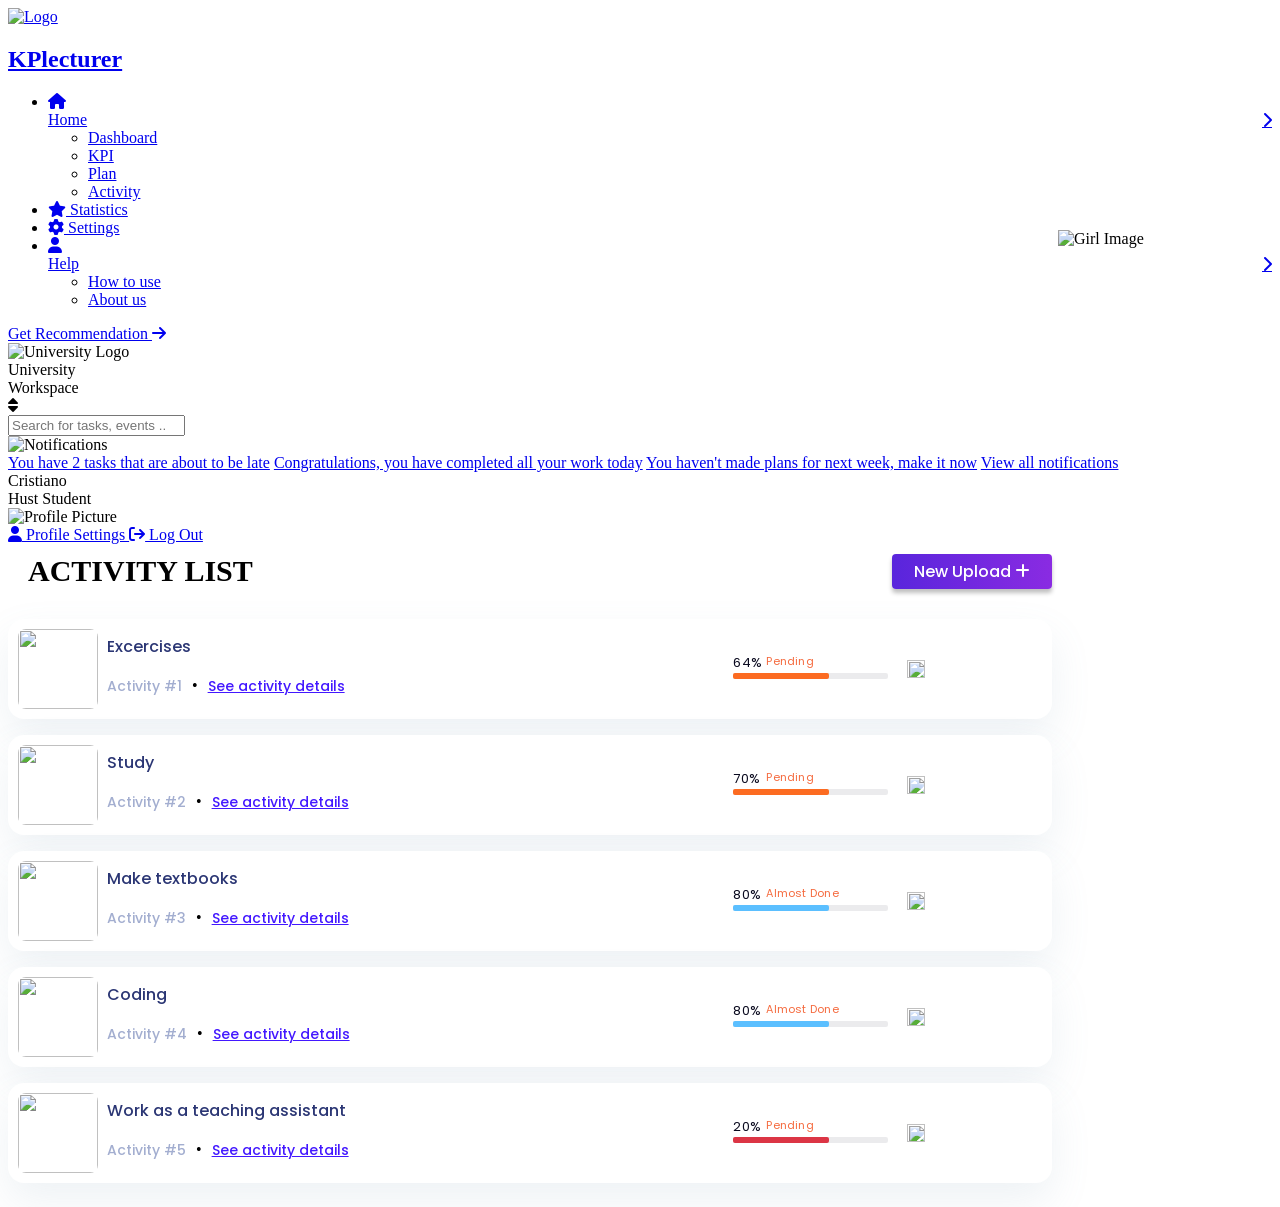
==== activitylist.html @ a0ab9231 "Merge branch 'master' of https://github.com/gnud0505/uiux" ====
<!DOCTYPE html>
<html lang="en">

<head>
    <meta charset="UTF-8">
    <meta name="viewport" content="width=device-width, initial-scale=1.0">
    <title>KPlecturer</title>
    <link rel="stylesheet" href="main.css">
    <link rel="stylesheet" href="header.css">
    <link rel="stylesheet" href="sidebar.css">
    <link rel="stylesheet" href="activitylist.css">
    <link rel="stylesheet" href="https://fonts.googleapis.com/css?family=Poppins">
    <link rel="stylesheet" href="https://cdnjs.cloudflare.com/ajax/libs/font-awesome/6.0.0-beta3/css/all.min.css">
    <link rel="stylesheet" href="https://cdn.jsdelivr.net/npm/flatpickr/dist/flatpickr.min.css">
</head>

<body>
    <div class="container">
        <div id="sidebar-container">
            <div id="sidebar">
                <a class="sidebar-header" href="/index.html">
                    <img src="image/logo.png" alt="Logo" class="logo">
                    <h2>KPlecturer</h2>
                </a>
                <ul class="sidebar-menu">
                    <li>
                        <a href="#">
                            <i class="fas fa-home"></i>
                            <div style="display: flex; width: 100%; justify-content:space-between; align-items:center;">
                                Home
                                <i class="fas fa-chevron-right chevron-icon"></i>
                            </div>
                        </a>
                        <ul class="submenu">
                            <li><a href="index.html">Dashboard</a></li>
                            <li><a href="kpilist.html">KPI</a></li>
                            <li><a href="plan.html">Plan</a></li>
                            <li><a href="activitylist.html" class="menu-active">Activity</a></li>
                        </ul>
                    </li>
                    <li>
                        <a href="statistics.html">
                            <i class="fas fa-star"></i>
                            Statistics
                        </a>
                    </li>
                    <li>
                        <a href="setting.html">
                            <i class="fas fa-cog"></i>
                            Settings
                        </a>
                    </li>
                    <li>
                        <a href="#">
                            <i class="fas fa-user"></i>
                            <div style="width:100%; display:flex; justify-content:space-between; align-items:center;">
                                Help
                                <i class="fas fa-chevron-right chevron-icon"></i>
                            </div>
                        </a>
                        <ul class="submenu">
                            <li><a href="howtouse.html">How to use</a></li>
                            <li><a href="aboutus.html">About us</a></li>
                        </ul>
                    </li>
                </ul>
                <div class="sidebar-footer">
                    <a href="#" class="btn-recommendation">Get Recommendation <i class="fas fa-arrow-right"></i></a>
                </div>
            </div>
        </div>
        <div class="dashboard">
            <div id="header-container">
                <div class="header">
                    <div class="sidebar-toggle">
                        <i class="fa-solid fa-bars menu-icon" onclick="toggleSidebar()"></i>
                    </div>
                    <div class="search-bar">
                        <div class="logo-section">
                            <img src="image/Logo_Đại_học_Bách_Khoa_Hà_Nội.svg" alt="University Logo" class="logo">
                            <div style="display:flex; flex-direction: column; margin-right:16px;">
                                <span class="workspace">University</span>
                                <span class="separator">Workspace</span>
                            </div>
                            <i class="fa-solid fa-sort sort-icon"></i>
                        </div>
                        <div class="search-section">
                            <input type="text" class="search-input" placeholder="Search for tasks, events ..">
                        </div>
                        <div class="notification-section noti-dropdown">
                            <img src="image/notification-badge.svg" alt="Notifications"
                                class="notification-icon noti-dropdown-btn">
                            <div class="noti-dropdown-content">
                                <a href="#">You have 2 tasks that are about to be late</a>
                                <a href="#">Congratulations, you have completed all your work today</a>
                                <a href="#">You haven't made plans for next week, make it now</a>
                                <a href="#" style="text-align:center">View all notifications</a>
                            </div>
                        </div>
                    </div>
                    <div class="account-section">
                        <div style="display:flex; flex-direction: column;">
                            <span class="account-name">Cristiano</span>
                            <span class="account-settings">Hust Student</span>
                        </div>
                        <div class="user-dropdown">
                            <img src="image/user-logo.jpg" alt="Profile Picture" class="profile-picture user-dropbtn">
                            <div class="user-dropdown-content">
                                <a href="#">
                                    <i class="fa-solid fa-user"></i>
                                    Profile Settings
                                </a>
                                <a href="#">
                                    <i class="fa-solid fa-arrow-right-from-bracket"></i> Log Out
                                </a>
                            </div>
                        </div>
                    </div>
                </div>
            </div>
            <div class="add-activity">
                <div class="activity-list">ACTIVITY LIST</div>
                <div id="activityPopup" class="upload-box">
                    <div class="upload-content">
                        <div class="upload-text"><span>New Upload</span> <i class="fa-solid fa-plus"></i> </div>
                    </div>
                </div>
            </div>
            <div class="activity-container">
                <div class="content">
                    <div class="card" id="card-1">
                        <div class="activity-image">
                            <img class="image-src" src="image\act1.jpg" />
                        </div>
                        <div class="activity-details">
                            <div class="activity-title">Excercises</div>
                            <div class="activity-des">
                                <div class="activity-number">Activity #1</div>
                                <div class="activity-separator">•</div>
                                <div class="detail-link">See activity details</div>
                            </div>
                        </div>
                        <div class="activity-progress-bar">
                            <div style="display:flex;">
                                <div class="percentage percentage-1" id="percentage-1">64%</div>
                                <div class="status">Pending</div>
                            </div>
                            <div class="bar-bg"></div>
                            <div class="bar-fill-2" id="bar-fill-2-card-1"></div>
                        </div>
                        <div class="progress-icon">
                            <img class="icon-src" src="image/edit.png" />
                        </div>
                    </div>
                    <div class="card">
                        <div class="activity-image">
                            <img class="image-src" src="image/act2.jpg" />
                        </div>
                        <div class="activity-details">
                            <div class="activity-title">Study</div>
                            <div class="activity-des">
                                <div class="activity-number">Activity #2</div>
                                <div class="activity-separator">•</div>
                                <div class="detail-link">See activity details</div>
                            </div>
                        </div>
                        <div class="activity-progress-bar">
                            <div style="display:flex;">
                                <div class="percentage">70%</div>
                                <div class="status">Pending</div>
                            </div>
                            <div class="bar-bg"></div>
                            <div class="bar-fill-2"></div>
                        </div>
                        <div class="progress-icon">
                            <img class="icon-src" src="image/edit.png" />
                        </div>
                    </div>
                    <div class="card">
                        <div class="activity-image">
                            <img class="image-src" src="image/ac1.png" />
                        </div>
                        <div class="activity-details">
                            <div class="activity-title">Make textbooks</div>
                            <div class="activity-des">
                                <div class="activity-number">Activity #3</div>
                                <div class="activity-separator">•</div>
                                <div class="detail-link">See activity details</div>
                            </div>
                        </div>
                        <div class="activity-progress-bar">
                            <div style="display:flex;">
                                <div class="percentage">80%</div>
                                <div class="status">Almost Done</div>
                            </div>
                            <div class="bar-bg"></div>
                            <div class="bar-fill-1"></div>
                        </div>
                        <div class="progress-icon">
                            <img class="icon-src" src="image/edit.png" />
                        </div>
                    </div>
                    <div class="card">
                        <div class="activity-image">
                            <img class="image-src" src="image/ac5.png" />
                        </div>
                        <div class="activity-details">
                            <div class="activity-title">Coding</div>
                            <div class="activity-des">
                                <div class="activity-number">Activity #4</div>
                                <div class="activity-separator">•</div>
                                <div class="detail-link">See activity details</div>
                            </div>
                        </div>
                        <div class="activity-progress-bar">
                            <div style="display:flex;">
                                <div class="percentage">80%</div>
                                <div class="status">Almost Done</div>
                            </div>
                            <div class="bar-bg"></div>
                            <div class="bar-fill-1"></div>
                        </div>
                        <div class="progress-icon">
                            <img class="icon-src" src="image/edit.png" />
                        </div>
                    </div>
                    <div class="card">
                        <div class="activity-image">
                            <img class="image-src" src="image\act5.jpg" />
                        </div>
                        <div class="activity-details">
                            <div class="activity-title">Work as a teaching assistant</div>
                            <div class="activity-des">
                                <div class="activity-number">Activity #5</div>
                                <div class="activity-separator">•</div>
                                <div class="detail-link">See activity details</div>
                            </div>
                        </div>
                        <div class="activity-progress-bar">
                            <div style="display:flex;">
                                <div class="percentage">20%</div>
                                <div class="status">Pending</div>
                            </div>
                            <div class="bar-bg"></div>
                            <div class="bar-fill"></div>
                        </div>
                        <div class="progress-icon">
                            <img class="icon-src" src="image/edit.png" />
                        </div>
                    </div>
                    <div id="activityModalUpdate" class="modal">
                        <div class="update-popup-content">
                            <div class="activity-content">
                                <div class="modal-header1">
                                    <h3 style="width:100%; text-align:center; margin-top:20px" id="modal-title-activity"
                                        class="card-title">Technology behind the Blockchain</h3>
                                    <button class="close" id="close-btn1">&times;</button>
                                </div class="body-container">
                                <div style="display:flex; width:100%; justify-content:space-around">
                                    <div style="width:60%;">
                                        <div class="input-group">
                                            <div class="label">Time</div>
                                            <div class="time-inputs">
                                                <div class="time-box">
                                                    <div class="time-content" id="beginDate1">
                                                        Begin: Click here to choose
                                                    </div>
                                                </div>
                                                <div class="time-box">
                                                    <div class="time-content" id="endDate1">
                                                        End: Click here to choose
                                                    </div>
                                                </div>
                                            </div>
                                        </div>
                                        <div class="input-group">
                                            <div class="label">Description</div>
                                            <div class="input-box">
                                                <textarea class="input-field"
                                                    placeholder="Enter your description about this activity"></textarea>
                                            </div>
                                        </div>

                                        <div class="input-group" style="margin-top:10px;">
                                            <div class="label">Percentage</div>
                                            <div class="input-box">
                                                <textarea class="input-field" id="input-percentage-data"
                                                    placeholder="Change the percentage to manage this plan"></textarea>
                                            </div>
                                        </div>

                                        <div class="input-group skills-section">
                                            <div class="label">Select the Skills</div>
                                            <div class="dropdown-modal">
                                                <div class="dropdown" onclick="toggleDropdown()">
                                                    <span>Select your plan</span>
                                                    <span class="arrow">&#9662;</span>
                                                </div>
                                                <div class="dropdown-menu">
                                                    <div class="dropdown-item" onclick="selectPlan('Web design')">Web
                                                        design</div>
                                                    <div class="dropdown-item" onclick="selectPlan('Graphic design')">
                                                        Graphic design</div>
                                                    <div class="dropdown-item" onclick="selectPlan('SEO')">SEO</div>
                                                </div>
                                            </div>
                                            <div class="selected-plans" id="selected-skill">
                                                <!-- Selected plans will appear here -->
                                            </div>
                                        </div>
                                        <div style="display: flex;">
                                            <button id="save-btn1" class="save-button">Save</button>
                                            <button id="delete-btn1" class="delete-button">Delete</button>
                                        </div>

                                    </div>
                                    <div style="width:34%;">
                                        <div class="progress-bar">
                                            <div style="display:flex;">
                                                <div class="percentage" id="percentage-modal">
                                                </div>
                                                <div class="status">Pending</div>
                                            </div>
                                            <div class="bar-bg1"></div>
                                            <div class="bar-fill3"></div>
                                        </div>
                                        <section class="daily-contribution-section">
                                            <div class="contribution-info">
                                                <span style="font-size:18px;">Daily Contribution</span>
                                                <span class="hours">45 Hour</span>
                                            </div>
                                            <span class="percentage">+2.45%</span>
                                        </section>
                                        <canvas id="dailyContributionChart"></canvas>
                                    </div>
                                </div>
                            </div>
                        </div>
                    </div>


                    <div id="deleteModal" class="modal">
                        <div class="update-popup-content" style="margin-top: 200px;">
                            <div class="activity-content">
                                <div class="modal-header1">
                                    <h3 style="width:100%; text-align:center; margin-top:20px" id="modal-title-activity"
                                        class="card-title">Are you sure want to delete this?</h3>
                                    <button class="close" id="close-btn1">&times;</button>
                                </div class="body-container">
                            </div>

                            <div class="activity-content">
                                <div class="modal-header1">
                                    <button id="yes-btn1" class="save-button">Yes</button>
                                    <button id="no-btn1" class="delete-button">No</button>
                                </div>
                            </div>
                            <div style="display: flex;">

                            </div>


                        </div>



                        <!-- Two button yes or no with color like save/delete -->

                    </div>
                    <!-- Modal to confirm delete -->




                </div>

                <!-- Thêm liên kết đến thư viện Flatpickr và jQuery (nếu cần) -->
                <script src="https://cdn.jsdelivr.net/npm/flatpickr"></script>
                <script src="https://code.jquery.com/jquery-3.6.0.min.js"></script>

                <!-- Đoạn mã JavaScript để kích hoạt DatePicker -->
                <script src="script.js"></script>

                <script>
                    document.addEventListener('DOMContentLoaded', function () {
                        const createActivityBtn = document.getElementById('save-btn');

                        createActivityBtn.addEventListener('click', function () {
                            alert("successful! You've created an activity");
                            setTimeout(function () {
                                window.location.href = 'activitylist.html';
                            }, 3); // 5 seconds
                        });
                    });
                    // Khi tài liệu đã tải hoàn thành
                    $(document).ready(function () {
                        // Kích hoạt DatePicker cho phần thời gian "Begin"
                        flatpickr("#beginDate", {
                            enableTime: false,
                            dateFormat: "d/m/Y",
                            onClose: function (selectedDates, dateStr, instance) {
                                document.getElementById("beginDate").innerText = "Begin: " + dateStr;
                            }
                        });

                        // Kích hoạt DatePicker cho phần thời gian "End"
                        flatpickr("#endDate", {
                            enableTime: false,
                            dateFormat: "d/m/Y",
                            onClose: function (selectedDates, dateStr, instance) {
                                document.getElementById("endDate").innerText = "End: " + dateStr;
                            }
                        });
                    });
                </script>
            </div>


            <div class="image-container">
                <img src="image/girl.png" alt="Girl Image" class="display-image">
            </div>

            <div id="successPopup" class="popup-successful">
                <div class="popup-successful-content">
                    <img src="image/acsucess.png" alt="Success Icon" class="popup-successful-image">
                    <div class="popup-successful-text">
                        <h2 class="popup-successful-title">Successful!</h2>
                        <p class="popup-successful-description">Congratulations! Your activity has been created.</p>
                    </div>
                    <div class="popup-successful-buttons">
                        <button id="backToActivity" class="popup-successful-button">BACK TO ACTIVITY</button>
                        <button id="continueWithPlan" class="popup-successful-button">CONTINUE WITH PLAN</button>
                    </div>
                </div>
            </div>

            <div id="activityModal" class="modal">
                <div class="popup-content">
                    <img class="side-image" src="image/ac.png" />
                    <div class="main-content">
                        <div class="modal-header">
                            <h3>Create your new activity</h3>
                            <button class="close" id="close-btn">&times;</button>
                        </div class="body-container">
                        <div class="input-section">
                            <div class="input-group">
                                <div class="label">Activity’s name</div>
                                <div class="input-box">
                                    <textarea class="input-field" placeholder="Enter your Activity’s name"></textarea>
                                </div>
                            </div>
                            <div class="input-group">
                                <div class="label">Time</div>
                                <div class="time-inputs">
                                    <div class="time-box">
                                        <div class="time-content" id="beginDate">
                                            Begin: Click here to choose
                                        </div>
                                    </div>
                                    <div class="time-box">
                                        <div class="time-content" id="endDate">
                                            End: Click here to choose
                                        </div>
                                    </div>
                                </div>
                            </div>
                            <div class="input-group">
                                <div class="label">Description</div>
                                <div class="input-box">
                                    <textarea class="input-field"
                                        placeholder="Enter your description about this activity"></textarea>
                                </div>
                            </div>
                            <div class="input-group skills-section">
                                <div class="label">Select the Skills</div>
                                <div class="select-box">
                                    <select id="skillsSelect">
                                        <option value="" disabled selected>Click here to select your skills</option>
                                        <option value="Wireframe">Wireframe</option>
                                        <option value="Prototyping">Prototyping</option>
                                        <option value="UI/UX">UI/UX</option>
                                        <option value="Research">Research</option>
                                    </select>
                                </div>
                            </div>
                            <div style="display: flex; justify-content:end;">
                                <button class="create-activity-button" id="create-activity-btn">
                                    <div class="create-button-content">
                                        Create Activity
                                    </div>
                                </button>
                            </div>
                        </div>
                    </div>
                </div>
            </div>
        </div>
        <div id="toast">
        </div>
    </div>
    </div>
    </div>

    <script src="sidebar.js"></script>
    <script src="activitylist.js"></script>
    <script src="https://cdn.jsdelivr.net/npm/flatpickr"></script>
    <script src="https://code.jquery.com/jquery-3.6.0.min.js"></script>
    <script src="https://cdn.jsdelivr.net/npm/chart.js"></script>
    <script>
        $(document).ready(function () {
            flatpickr("#beginDate", {
                enableTime: false,
                dateFormat: "d/m/Y",
                onClose: function (selectedDates, dateStr, instance) {
                    document.getElementById("beginDate").innerText = "Begin: " + dateStr;
                }
            });

            flatpickr("#endDate", {
                enableTime: false,
                dateFormat: "d/m/Y",
                onClose: function (selectedDates, dateStr, instance) {
                    document.getElementById("endDate").innerText = "End: " + dateStr;
                }
            });
        });
    </script>
    <script>
        $(document).ready(function () {
            flatpickr("#beginDate1", {
                enableTime: false,
                dateFormat: "d/m/Y",
                onClose: function (selectedDates, dateStr, instance) {
                    document.getElementById("beginDate1").innerText = "Begin: " + dateStr;
                }
            });

            flatpickr("#endDate1", {
                enableTime: false,
                dateFormat: "d/m/Y",
                onClose: function (selectedDates, dateStr, instance) {
                    document.getElementById("endDate1").innerText = "End: " + dateStr;
                }
            });
        });
    </script>
    <script>
        const ctx = document.getElementById('dailyContributionChart').getContext('2d');
        const dailyContributionChart = new Chart(ctx, {
            type: 'bar',
            data: {
                labels: ['00', '04', '08', '12', '14', '16', '18'],
                datasets: [{
                    label: 'Hours',
                    data: [3, 4, 2, 6, 5, 7, 1],
                    backgroundColor: 'rgba(98, 0, 234, 0.5)',
                    borderColor: 'rgba(98, 0, 234, 1)',
                    borderWidth: 1
                }]
            },
            options: {
                scales: {
                    y: {
                        beginAtZero: true
                    }
                },
                plugins: {
                    legend: {
                        display: false
                    }
                }
            }
        });

    </script>
</body>

</html>
---- activitylist.css ----
.activity-container {
    display: flex;
    justify-content: space-around;
    position: relative;
    background: white;
}

.activity-content {
    width: 100%;
}

.activity-des {
    display: flex;
    justify-content: start;
    align-items: center;
}

.content {
    margin-top: 20px;
    display: flex;
    flex-direction: column;
    width: 100%;
    height: 100%;
}

.card {
    width: calc(100% - 220px);
    height: 100px;
    background: white;
    box-shadow: 0px 18px 40px rgba(112, 144, 176, 0.12);
    border-radius: 16px;
    overflow: hidden;
    display: flex;
    align-items: center;
    justify-content: start;
    margin-bottom: 16px;
    transition: transform 0.3s ease, box-shadow 0.3s ease;
    cursor: pointer;
}

.card:hover {
    transform: translateY(-5px);
    box-shadow: 0px 18px 40px rgba(112, 144, 176, 0.2);
}

.activity-details {
    margin-left: 20px;
    display: flex;
    flex-direction: column;
    justify-content: space-between;
    align-items: start;
    height: 60%;
    width: 60%;
}

.detail-link {

    color: #4318FF;
    font-size: 14px;
    font-family: Poppins;
    font-weight: 500;
    text-decoration: underline;
    line-height: 20px;
    word-wrap: break-word;
}

.activity-number {
    color: #A3AED0;
    font-size: 14px;
    font-family: Poppins;
    font-weight: 500;
    line-height: 20px;
    word-wrap: break-word;
}

.activity-separator {
    margin: 4px 10px;
}

.activity-title {

    color: #2B3674;
    font-size: 16px;
    font-family: Poppins;
    font-weight: 500;
    line-height: 16px;
    word-wrap: break-word;
    white-space: nowrap;
}

.activity-image {
    width: 79px;
    height: 80px;
}


.image-src {
    width: 80px;
    height: 80px;
    border-radius: 8px;
    margin-left: 10px;
}

.progress-icon {
    margin-left: 20px;
    width: 18px;
    height: 18px;
}

.icon-placeholder {
    width: 18px;
    height: 18px;
}

.icon-src {
    width: 18px;
    height: 18px;

}

.activity-progress-bar {
    width: 154px;
    height: 32px;
}

.percentage {
    width: 33px;
    color: #0A0A1F;
    font-size: 13px;
    font-family: Poppins;
    font-weight: 400;
    letter-spacing: 0.26px;
}

.status {
    width: 62px;
    color: #F56B3F;
    font-size: 11px;
    font-family: Poppins;
    font-weight: 400;
    letter-spacing: 0.22px;
    word-wrap: break-word;
    white-space: nowrap;
}

.bar-bg {
    width: 154.63px;
    height: 6px;
    position: absolute;
    opacity: 0.08;
    background: #0A0A1F;
    border-radius: 2px;
}

.bar-fill {
    width: 95.45px;
    height: 6px;
    position: absolute;
    background: #DC3545;
    border-radius: 2px;
}

.bar-fill-1 {
    width: 95.45px;
    height: 6px;
    position: absolute;
    background: #5BBFFF;
    border-radius: 2px;
}

.bar-fill-2 {
    width: 95.45px;
    height: 6px;
    position: absolute;
    background: #FC6B21;
    border-radius: 2px;
}

.image-container {
    width: 212px;
    height: 208px;
    position: absolute;
    right: 10px;
    top: 80px;
    display: flex;
    justify-content: center;
    align-items: center;
    transform-origin: 0 0;
    margin-top: 150px;
}

.display-image {
    width: 100%;
    height: 100%;
    object-fit: cover;
}

.upload-box {
    right: 40px;
    width: 160px;
    height: 35px;
    display: flex;
    justify-content: center;
    align-items: center;
    border-radius: 4px;
    background: linear-gradient(90deg, #5925DC, #8A2BE2);
    box-shadow: 0px 4px 4px rgba(0, 0, 0, 0.25);
    transition: box-shadow 0.3s ease;
    margin-top: 10px;
    margin-right:0px;
    margin-bottom: 10px;

}

.upload-box:hover {
    background-color: #4318FF;
    box-shadow: 0px 8px 8px rgba(0, 0, 0, 0.35);
    cursor: pointer;
}

.upload-content {
    display: flex;
    flex-direction: column;
    justify-content: center;
    align-items: center;
    text-align: center;
}

.upload-text {
    color: white;
    font-size: 16px;
    font-family: Poppins, sans-serif;
    margin: 10px 10px; /* Khoáº£ng cĂ¡ch giá»¯a chá»¯ vĂ  biá»ƒu tÆ°á»£ng */
    font-weight: 500;
}

.upload-icon {
    width: 20px;
    height: 20px;
    background: white;
    border-radius: 50%; /* HĂ¬nh trĂ²n hoĂ n háº£o */
    display: flex;
    justify-content: center;
    align-items: center;
    box-shadow: 0px 2px 4px rgba(0, 0, 0, 0.15);
    font-size: 16px;
    font-weight: 500;
}

.add-activity{
    display: flex;
    justify-content: space-between;
    width: calc(100% - 220px);


}
.activity-list{
    font-size: 30px;
    font-weight: 600;
    margin-left:20px;
    margin-top:10px;

}

.icon-structure {
    width: 8px;
    height: 8px;
    position: relative;
}

.icon-structure::before,
.icon-structure::after {
    content: "";
    position: absolute;
    background: #623CE7;
}

.icon-structure::before {
    width: 2px;
    height: 20px;
    left: 9px;
    top: 0;
}

.icon-structure::after {
    width: 8px;
    height: 8px;
    top: 9px;
    left: 0;
}

.modal {
    display: none;
    position: fixed;
    z-index: 100;
    left: 0;
    top: 0;
    width: 100%;
    height: 100%;
    overflow: auto;
    background-color: rgb(0, 0, 0);
    background-color: rgba(0, 0, 0, 0.4);
}

.modal-header {
    margin-top: 10px;
    margin-left: 5%;
    margin-bottom: 8px;
    display: flex;
    justify-content: space-between;
    align-items: center;
}

.modal-header1 {
    margin: 10px 5%;
    display: flex;
    justify-content: space-between;
    align-items: center;
}

.modal-header h3 {
    margin: 0;
    font-size: 24px;
}


.close {
    background: none;
    border: none;
    font-size: 24px;
    cursor: pointer;
    color: #aaa;
    float: left;
    font-size: 28px;
    font-weight: bold;

}

.close:hover,
.close:focus {
    color: black;
    text-decoration: none;
    cursor: pointer;
}


.popup-content {
    display: flex;
    background-color: white;
    border-radius: 10px;
    box-shadow: 0 0 20px rgba(0, 0, 0, 0.1);
    overflow: hidden;
    margin: 40px auto;
    width: 85%;
    height: 85%;
    max-width: 1200px;
}

.delete-popup-content {
    display: flex;
    background-color: white;
    border-radius: 10px;
    box-shadow: 0 0 20px rgba(0, 0, 0, 0.1);
    overflow: hidden;
    margin: 40px auto;
    width: 50%;
    height: 50%;
    max-width: 1200px;
}


.input-section {
    margin: 0 5%;
    width: 90%;
    display: flex;
    flex-direction: column;
    gap: 5px;
    font-family: 'Poppins'
}

.input-group {
    width: 100%;
    display: flex;
    flex-direction: column;
    gap: 8px;
    font-family: 'Poppins'
}

.label {
    color: #9794AA;
    font-size: 16px;
    font-weight: 500;
    font-family: 'Poppins'
}

.input-box {
    padding: 8px 0px;
    box-shadow: 0 2px 2px rgba(0, 0, 0, 0.1);
    border-radius: 6px;
    border: 2px solid #5925DC;
    display: flex;
    align-items: center;
    font-family: 'Poppins'
}


.input-box textarea {
    width: 100%;
    height: 24px;
    border: none;
    outline: none;
    resize: none;
    font-size: 16px;
    font-weight: 500;
    color: #686677;
    font-family: 'Poppins';
    padding: 0px 12px;
    /* Thêm padding để tạo khoảng cách giữa nội dung và border */
}


.time-inputs {
    height: 54px;
    display: flex;
    gap: 20px;
    /* Adjust gap to balance the width */
    width: 100%;
    /* Ensure it takes full width of container */
    font-family: 'Poppins'
}

.time-box {
    width: 50%;
    /* Each time-box will take up half of the time-inputs container */
    height: 42px;
    position: relative;
    font-family: 'Poppins'
}

.time-content {
    height: 100%;
    padding: 0px 15px;
    background: rgba(243, 243, 255, 0.9);
    border-radius: 8px;
    border: 1px solid #5925DC;
    display: flex;
    align-items: center;
    color: #5925DC;
    font-weight: 500;
    font-family: 'Poppins'
}

.skills-section {
    margin-top: 12px;
    gap: 8px;
    margin-bottom: 20px;
}

.select-box {
    position: relative;
    height: 50px;
    font-family: 'Poppins'
}

.select-box select {
    width: 100%;
    height: 100%;
    border-radius: 6px;
    border: 2px solid #5925DC;
    padding: 12px;
    background-color: white;
    color: #686677;
    font-size: 16px;
    font-weight: 500;
    -webkit-appearance: none;
    -moz-appearance: none;
    appearance: none;
    cursor: pointer;
    font-family: 'Poppins';
    outline: none;
}

.select-box::after {
    content: "\25BC";
    font-size: 16px;
    color: #686677;
    position: absolute;
    top: 16px;
    right: 12px;
    pointer-events: none;
}

.select-box:hover::after {
    color: #5925DC;
}


.create-button-content {
    border-radius: 6px;
    color: white;
    font-size: 16px;
    font-family: Poppins;
    font-weight: 500;
    line-height: 25px;
    word-wrap: break-word;
    display: flex;
    justify-content: center;
    align-items: center;
}

.create-activity-button {
    width: 160px;
    padding: 8px 0;
    margin-top: 8px;
    background-color: #5925DC;
    border: none;
    border-radius: 6px;
    color: white;
    font-size: 16px;
    font-family: Poppins;
    font-weight: 500;
    line-height: 25px;
    text-align: center;
    /* Căn giữa nội dung của nút */
    cursor: pointer;
    outline: none;
    /* Loại bỏ đường viền khi focus */
}

.create-activity-button:hover {
    background-color: #4d1ea9;
    /* Màu nền khi di chuột qua */
}

.main-content {
    width: 70%;
}

#toast {
    position: fixed;
    top: 32px;
    right: 32px;
    z-index: 999999;
}

.toast {
    display: flex;
    align-items: center;
    background-color: #fff;
    border-radius: 2px;
    padding: 0;
    min-width: 400px;
    max-width: 500px;
    border-left: 4px solid;
    box-shadow: 0 5px 8px rgba(0, 0, 0, 0.08);
    transition: all linear 0.3s;
}

@keyframes slideInLeft {
    from {
        opacity: 0;
        transform: translateX(calc(100% + 32px));
    }

    to {
        opacity: 1;
        transform: translateX(0);
    }
}

@keyframes fadeOut {
    to {
        opacity: 0;
    }
}

.toast--success {
    border-color: #47d864;
}

.toast--success .toast__icon {
    color: #47d864;
}

.toast--info {
    border-color: #2f86eb;
}

.toast--info .toast__icon {
    color: #2f86eb;
}

.toast--warning {
    border-color: #ffc021;
}

.toast--warning .toast__icon {
    color: #ffc021;
}

.toast--error {
    border-color: #ff623d;
}

.toast--error .toast__icon {
    color: #ff623d;
}

.toast+.toast {
    margin-top: 24px;
}

.toast__icon {
    font-size: 24px;
}

.toast__icon,
.toast__close {
    padding: 0 16px;
}

.toast__body {
    flex-grow: 1;
}

.toast__title {
    font-size: 16px;
    font-weight: 600;
    color: #333;
}

.toast__msg {
    font-size: 14px;
    color: #888;
    margin-top: 6px;
    line-height: 1.5;
}

.toast__close {
    font-size: 20px;
    color: rgba(0, 0, 0, 0.3);
    cursor: pointer;
}

.update-modal {
    display: none;
    position: fixed;
    z-index: 100;
    left: 0;
    top: 0;
    width: 100%;
    height: 100%;
    overflow: auto;
    background-color: rgba(0, 0, 0, 0.4);
    backdrop-filter: blur(5px);
}

.dropdown-modal {
    position: relative;
    margin-bottom: 10px;
}

.dropdown {
    background-color: white;
    padding: 5px 20px;
    border-radius: 5px;
    border: 1px solid #ccc;
    cursor: pointer;
    display: flex;
    justify-content: space-between;
    align-items: center;
    width: 200px;
}

.arrow {
    font-size: 16px;
}

.dropdown-menu {
    display: none;
    position: absolute;
    top: 35px;
    left: 0;
    background-color: white;
    border: 1px solid #ccc;
    border-radius: 5px;
    width: 50%;
    box-shadow: 0 4px 8px rgba(0, 0, 0, 0.1);
    z-index: 1000;
}

.dropdown-item {
    font-size: 14px;
    padding: 10px 20px;
    cursor: pointer;
}

.dropdown-item:hover {
    background-color: #ded3e9;
}


.selected-plans {
    display: flex;
    flex-wrap: wrap;
    gap: 10px;
}

.selected-plan {
    display: flex;
    align-items: center;
    background-color: #f5f3ff;
    padding: 10px 15px;
    border-radius: 5px;
    border: 1px solid #ddd;
}

.selected-plan .remove-plan {
    margin-left: 10px;
    cursor: pointer;
    color: #666;
}


.update-popup-content {
    background-color: white;
    border-radius: 20px;
    margin: 50px auto;
    padding: 20px;
    width: 80%;
    max-width: 900px;
    display: flex;
    flex-direction: column;
    align-items: center;
}

.update-main-content {
    width: 100%;
}

.update-modal-header {
    display: flex;
    justify-content: space-between;
    width: 100%;
    align-items: center;
}

.update-header-text {
    font-size: 24px;
    font-weight: bold;
}

.update-close {
    font-size: 24px;
    cursor: pointer;
}

.update-progress-section {
    display: flex;
    flex-direction: column;
    align-items: center;
    width: 100%;
    margin: 20px 0;
}

.update-progress-info {
    display: flex;
    justify-content: space-between;
    width: 100%;
    font-size: 18px;
}

.update-progress-status {
    color: #FF6A3D;
}

.update-progress-bar {
    width: 100%;
    background-color: #E0E0E0;
    border-radius: 10px;
    height: 10px;
    margin-top: 5px;
    position: relative;
}

.update-progress-fill {
    background-color: #5BBFFF;
    height: 100%;
    border-radius: 10px;
}

.update-content {
    width: 100%;
}

.update-time-inputs {
    display: flex;
    justify-content: space-between;
    margin-bottom: 20px;
}

.update-time-box {
    background: #F3F3F3;
    border-radius: 10px;
    padding: 15px;
    display: flex;
    align-items: center;
    width: 45%;
    justify-content: space-between;
}

.update-time-icon {
    font-size: 18px;
    margin-right: 10px;
}

.update-time-content {
    flex-grow: 1;
    font-size: 14px;
}

.update-edit-icon {
    cursor: pointer;
    font-size: 18px;
}

.update-description-section {
    margin-bottom: 20px;
}

.update-label-de {
    display: block;
    margin-bottom: 10px;
    font-size: 16px;
    font-weight: 600;
}

.update-description {
    background: #F3F3F3;
    border-radius: 10px;
    padding: 15px;
    display: flex;
    align-items: center;
}

.update-description-input {
    flex-grow: 1;
    border: none;
    background: none;
    outline: none;
    font-size: 14px;
    resize: none;
}

.update-skills {
    margin-bottom: 20px;
}

.update-skills-header {
    display: flex;
    justify-content: space-between;
    align-items: center;
}

.update-skills-label {
    font-size: 16px;
    font-weight: 600;
}

.update-skills-options {
    display: flex;
    flex-wrap: wrap;
    margin-top: 10px;
}

.update-skill-box {
    background: #E0E0E0;
    border-radius: 20px;
    padding: 10px 15px;
    margin: 5px;
    display: flex;
    align-items: center;
}

.update-skill-remove {
    margin-left: 10px;
    cursor: pointer;
}

.update-button-container {
    display: flex;
    justify-content: space-around;
    width: 100%;
    margin-top: 20px;
}

.update-button {
    background-color: #4318FF;
    border: none;
    color: white;
    padding: 10px 20px;
    border-radius: 10px;
    font-size: 16px;
    cursor: pointer;
    transition: background-color 0.3s;
}

#save-btn1 {
    position: relative;
    left: 30%;
    bottom: 0;
    font-family: poppins;
    width: 100px;
    background-color: #6200ea;
    color: white;
    border: none;
    padding: 10px 20px;
    border-radius: 5px;
    cursor: pointer;
    display: block;
    margin: 0 auto;
    font-size: 18px;
    font-weight: 500;
}

#yes-btn1 {
    position: relative;
    bottom: 0;
    font-family: poppins;
    width: 100px;
    background-color: #6200ea;
    color: white;
    border: none;
    padding: 10px 20px;
    border-radius: 5px;
    cursor: pointer;
    display: block;
    margin: 0 auto;
    font-size: 18px;
    font-weight: 500;
}

#no-btn1 {
    position: relative;
    bottom: 0;
    font-family: poppins;
    width: 100px;
    background-color: #6200ea;
    color: white;
    border: none;
    padding: 10px 20px;
    border-radius: 5px;
    cursor: pointer;
    display: block;
    margin: 0 auto;
    font-size: 18px;
    font-weight: 500;
}


#delete-btn1 {
    position: relative;
    left: 30%;
    bottom: 0;
    font-family: poppins;
    width: 100px;
    background-color: #6200ea;
    color: white;
    border: none;
    padding: 10px 20px;
    border-radius: 5px;
    cursor: pointer;
    display: block;
    margin: 0 auto;
    font-size: 18px;
    font-weight: 500;
}

#save-btn:hover {
    background-color: #4d1ea9;
}

#delete-btn {
    background-color: #FF3D71;
}

.update-button:hover {
    opacity: 0.8;
}

.update-stats-section {
    width: 100%;
    display: flex;
    justify-content: space-between;
    align-items: center;
    margin-top: 20px;
}

.update-daily-contribution {
    display: flex;
    flex-direction: column;
    align-items: center;
}

.update-daily-contribution-number {
    font-size: 24px;
    font-weight: bold;
}

.update-daily-contribution-change {
    color: #27C383;
    font-size: 14px;
}

.update-contribution-graph {
    width: 50%;
    height: 150px;
    position: relative;
}

#contributionChart {
    width: 100%;
    height: 100%;
}

.update-progress-bar {
    width: 100%;
    background-color: #E0E0E0;
    border-radius: 10px;
    height: 8px;
    /* Thu nhỏ lại thanh tiến độ */
    margin-top: 5px;
    position: relative;
}

.update-contribution-graph {
    width: 80%;
    /* Giảm kích thước của biểu đồ */
    height: 100px;
    /* Giảm kích thước của biểu đồ */
    position: relative;
}

.popup-successful {
    display: none;
    position: fixed;
    top: 50%;
    left: 50%;
    transform: translate(-50%, -50%);
    background-color: white;
    border-radius: 20px;
    padding: 40px;
    box-shadow: 0 4px 8px rgba(0, 0, 0, 0.1);
    z-index: 9999;
}

.popup-successful-content {
    text-align: center;
}

.popup-successful-image {
    width: 92px;
    height: 77px;
}

.popup-successful-title {
    font-size: 36px;
    color: #1E1E1E;
    font-family: Poppins;
    font-weight: 400;
    margin-bottom: 20px;
}

.popup-successful-description {
    font-size: 18px;
    color: #5925DC;
    font-family: Poppins;
    font-weight: 500;
    margin-bottom: 20px;
}

.popup-successful-buttons {
    display: flex;
    justify-content: center;
}

.popup-successful-button {
    background: linear-gradient(0deg, #6938EF 0%, #6938EF 100%), linear-gradient(128deg, #CB3CFF 20%, #7F25FB 68%);
    color: white;
    font-size: 20px;
    font-family: Poppins;
    font-weight: 800;
    border: none;
    border-radius: 40px;
    padding: 10px 20px;
    cursor: pointer;
    margin: 0 10px;
}

.popup-successful-button:hover {
    background: linear-gradient(0deg, #7F25FB 0%, #7F25FB 100%), linear-gradient(128deg, #CB3CFF 20%, #7F25FB 68%);
}

.detail-container {
    width: 1236px;
    height: 844px;
    position: relative;
    background: white;
    border-radius: 20px;
    overflow: hidden;
    margin: 0 auto;
    box-shadow: 0 4px 8px rgba(0, 0, 0, 0.1);
}

.detail-content {
    left: 20px;
    top: -59.98px;
    position: absolute;
    display: inline-flex;
    flex-direction: column;
    justify-content: center;
    align-items: center;
    gap: 32px;
}

.detail-content-top {
    align-self: stretch;
    height: 71px;
}

.detail-flex-start {
    display: flex;
    flex-direction: column;
    justify-content: flex-start;
    align-items: flex-start;
    gap: 16px;
}

.detail-height-441 {
    height: 441px;
}

.detail-image-small {
    width: 250px;
    height: 60px;
}

.detail-content-bottom {
    align-self: stretch;
    height: 89px;
    display: flex;
    flex-direction: column;
    justify-content: flex-end;
    align-items: center;
    gap: 16px;
}

.detail-button-container {
    display: flex;
    justify-content: flex-start;
}

.detail-delete-button {
    width: 249px;
    height: 59px;
    position: relative;
    background: #5925DC;
    border-radius: 40px;
    overflow: hidden;
    display: flex;
    justify-content: center;
    align-items: center;
    gap: 8px;
}

.detail-delete-button:first-child {
    margin-left: 60px;
}

.detail-delete-button:last-child {
    margin-left: 50px;
}

.detail-delete-text {
    text-align: center;
    color: white;
    font-size: 20px;
    font-weight: 500;
    word-wrap: break-word;
}

.detail-column-content {
    width: 686px;
    height: 497px;
    left: 49px;
    top: 20px;
    position: absolute;
    display: inline-flex;
    flex-direction: column;
    justify-content: flex-start;
    align-items: flex-start;
    gap: 34px;
}

.detail-label {
    align-self: stretch;
    color: #9794AA;
    font-size: 16px;
    font-weight: 500;
    line-height: 25px;
    word-wrap: break-word;
    top: 230px
}

.detail-label-de {
    color: #9794AA;
    font-size: 16px;
    font-weight: 500;
    top: 200px
}

.detail-time-inputs {
    top: 250px;
    height: 56px;
    display: flex;
    gap: 30px;
    width: 100%;
    font-family: 'Poppins'
}

.detail-time-box {
    top: 250px;
    width: 50%;
    height: 56px;
    position: relative;
    font-family: 'Poppins'
}

.detail-time-content {
    width: 300px;
    top: 250px;
    height: 100%;
    padding: 0px 15px;
    background: rgba(243, 243, 255, 0.9);
    border-radius: 8px;
    border: 1px solid #5925DC;
    display: flex;
    align-items: center;
    color: #5925DC;
    font-size: 18px;
    font-weight: 500;
    font-family: 'Poppins'
}

.detail-color-box {
    width: 21.50px;
    height: 21.50px;
    background: #5925DC;
}

.detail-time-text {
    flex: 1 1 0;
    color: #5925DC;
    font-size: 18px;
    font-weight: 500;
    line-height: 26px;
    word-wrap: break-word;
}

.detail-small-color-box {
    width: 13.50px;
    height: 13.50px;
}

.detail-description {
    align-self: stretch;
    height: 164px;
    display: flex;
    flex-direction: column;
    justify-content: flex-start;
    align-items: flex-start;
    gap: 20px;
}

.detail-description-content {
    width: 658px;
    padding: 15.5px 20px;
    position: relative;
    border-radius: 6px;
    border: 1px #CBCAD7 solid;
    display: inline-flex;
    justify-content: space-between;
    align-items: center;
}

.detail-description-input {
    flex: 1;
    border: none;
    outline: none;
    resize: none;
    font-size: 16px;
    font-weight: 500;
    color: #686677;
    font-family: 'Poppins';
    padding: 0px;
    background: none;
    overflow: hidden;
    white-space: nowrap;
    /* Prevent text from wrapping */
}

.detail-skills {
    align-self: stretch;
    height: 27px;
    display: flex;
    flex-direction: column;
    justify-content: flex-start;
    align-items: flex-start;
    gap: 8px;
}

.detail-skills-header {
    align-self: stretch;
    display: inline-flex;
    justify-content: space-between;
    align-items: flex-start;
}

.detail-skills-label {
    flex: 1 1 0;
    color: #9794AA;
    font-size: 16px;
    font-weight: 500;
    line-height: 25px;
    word-wrap: break-word;
    top: 500px
}

.detail-hidden {
    height: 27px;
    opacity: 0;
    display: flex;
    justify-content: space-between;
    align-items: center;
}

.detail-skills-options {
    justify-content: flex-start;
    align-items: center;
    gap: 20px;
    display: inline-flex;
}

.detail-skill-box {
    padding: 8px 16px;
    background: rgba(243.80, 243, 255, 0.90);
    border-radius: 8px;
    display: inline-flex;
    flex-direction: column;
    justify-content: flex-start;
    align-items: flex-start;
    gap: 8px;
}

.detail-skill-content {
    justify-content: flex-start;
    align-items: center;
    gap: 8px;
    display: inline-flex;
}

.detail-skill-text {
    color: #49475A;
    font-size: 16px;
    font-weight: 500;
    line-height: 25px;
    word-wrap: break-word;
}

.detail-skill-checkbox {
    width: 10px;
    height: 10px;
    position: relative;
}

.detail-checkbox-background {
    width: 20px;
    height: 20px;
    left: 0;
    top: 0;
    position: absolute;
}

.detail-checkbox-fill {
    width: 11.67px;
    height: 11.67px;
    left: 4.17px;
    top: 4.17px;
    position: absolute;
    background: #49475A;
}


.detail-contribution-box {
    width: 347px;
    height: 234px;
    left: 800px;
    top: 264px;
    position: absolute;
}

.detail-progress-box {
    width: 297px;
    height: 49px;
    left: 820px;
    top: 193px;
    position: absolute;
}

.detail-close-button {
    position: absolute;
    top: -20px;
    right: 20px;
    width: 40px;
    height: 40px;
    background: white;
    border-radius: 50%;
    display: flex;
    justify-content: center;
    align-items: center;
    cursor: pointer;
}

.detail-close-button::before,
.detail-close-button::after {
    content: '';
    width: 60%;
    height: 2px;
    background: white;
    position: absolute;
}

.detail-close-button::before {
    transform: rotate(45deg);
}

.detail-close-button::after {
    transform: rotate(-45deg);
}


.remove-button {
    margin-left: 5px;
}



@media screen and (min-width: 768px) {
    .sidebar-toggle {
        display: none;
    }
}

@media screen and (max-width: 768px) {

    .dashboard {
        margin-left: 30px;
        width: 100%;
        padding-right: 30px;
    }

    #sidebar-container {
        display: none;
    }

    .search-bar {
        display: flex;
        justify-content: space-between;
        align-items: center;
    }

    .menu-icon {
        width: 30px;
        height: 30px;
        cursor: pointer;
    }


    .sidebar-toggle {
        margin-right: 20px;
    }

}

@media screen and (max-width: 768px) {
    .image-container {
        display: none;
    }

    .dashboard {
        margin-left: 30px;
        width: 100%;
        padding-right: 30px;
    }

    .card {
        width: 100%
    }

    .activity-list {
        width: 200px;
        font-size: 25px;
    }

    .upload-text {
        margin: 0px 0px;
    }
}

@media (max-width: 768px) {
    .upload-text span {
        display: none;
        /* Ẩn văn bản */
    }

    .create-activity-button {
        margin-top: -20px;
    }
}
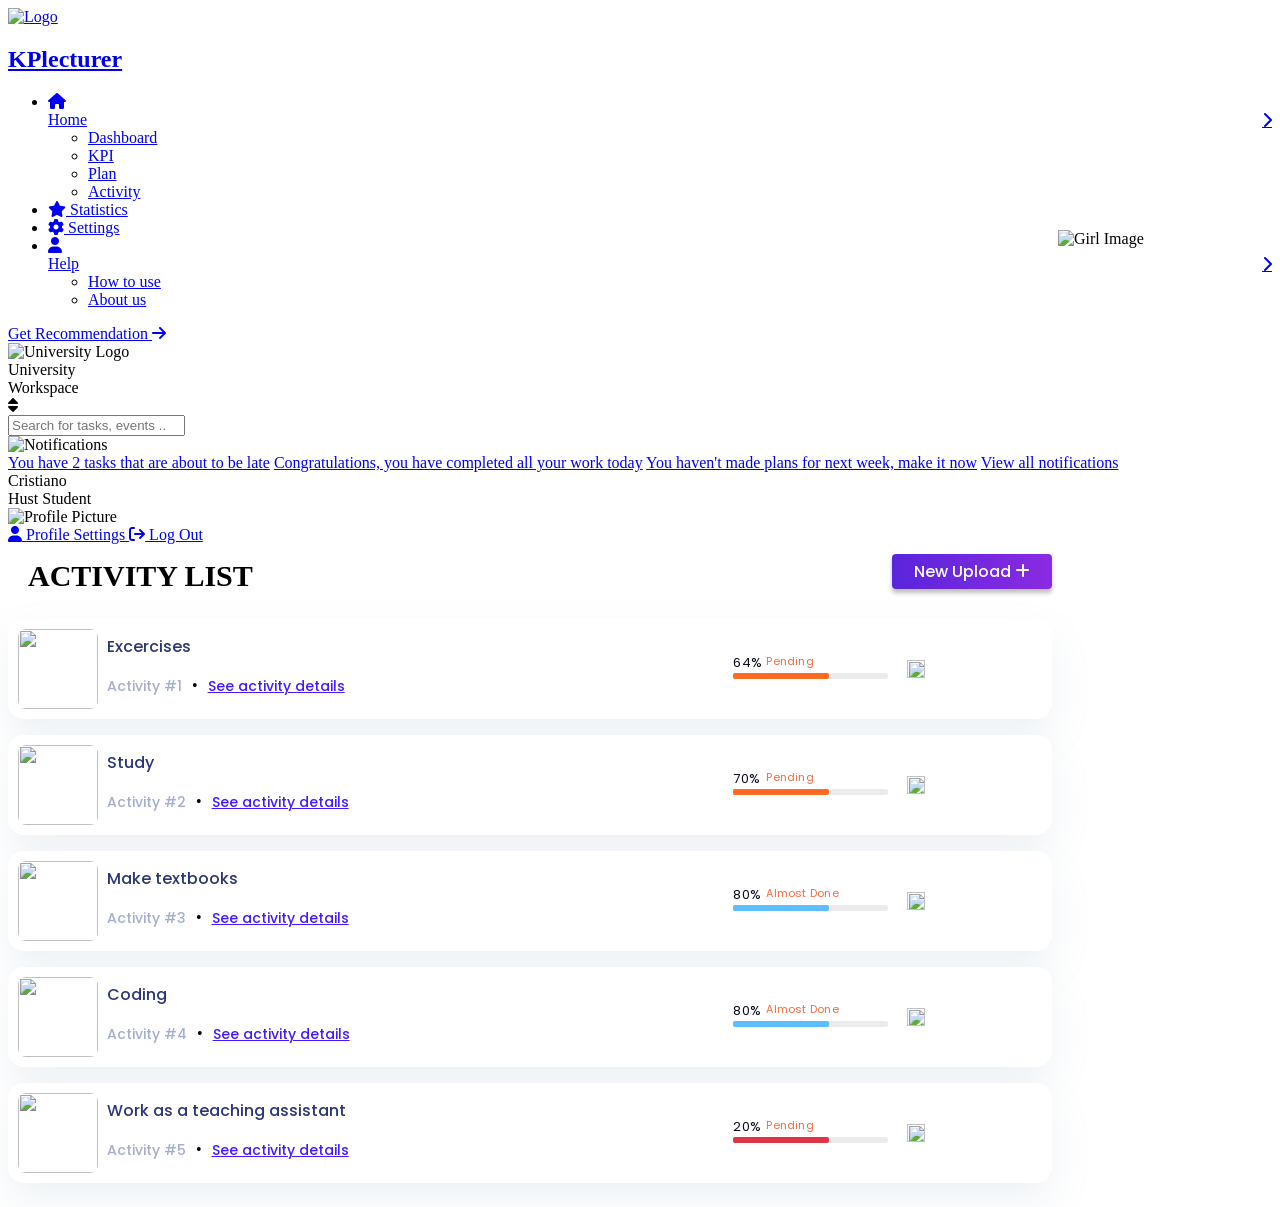
==== commit 68c9e074: "fix bug hearder, date, layout title" ====
--- a/activitylist.html
+++ b/activitylist.html
@@ -110,7 +110,7 @@
                                     <i class="fa-solid fa-user"></i>
                                     Profile Settings
                                 </a>
-                                <a href="#">
+                                <a href="login.html">
                                     <i class="fa-solid fa-arrow-right-from-bracket"></i> Log Out
                                 </a>
                             </div>
--- a/activitylist.css
+++ b/activitylist.css
@@ -250,6 +250,7 @@
 .add-activity{
     display: flex;
     justify-content: space-between;
+    align-items: center;
     width: calc(100% - 220px);
 
 
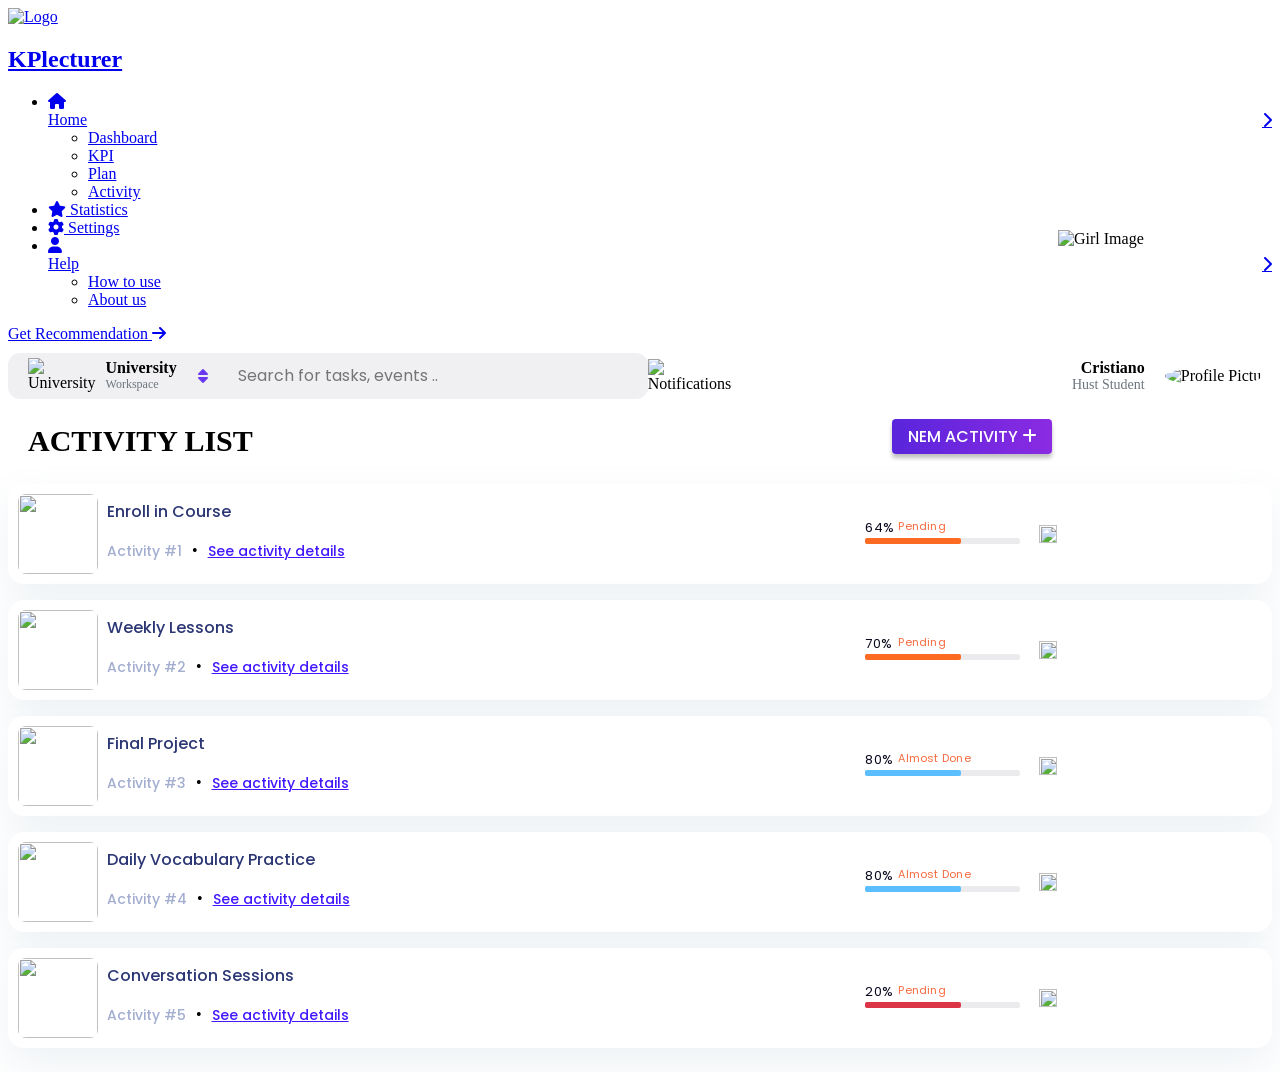
==== commit 3c5043c0: "fix conflict" ====
--- a/activitylist.html
+++ b/activitylist.html
@@ -88,15 +88,34 @@
                             <input type="text" class="search-input" placeholder="Search for tasks, events ..">
                         </div>
                         <div class="notification-section noti-dropdown">
-                            <img src="image/notification-badge.svg" alt="Notifications"
-                                class="notification-icon noti-dropdown-btn">
+                            <img src="image/notification-badge.svg" alt="Notifications" class="notification-icon noti-dropdown-btn">
                             <div class="noti-dropdown-content">
-                                <a href="#">You have 2 tasks that are about to be late</a>
-                                <a href="#">Congratulations, you have completed all your work today</a>
-                                <a href="#">You haven't made plans for next week, make it now</a>
-                                <a href="#" style="text-align:center">View all notifications</a>
-                            </div>
-                        </div>
+                                <div class="noti-item">
+                                    <span class="noti-icon">🕒</span>
+                                    <div class="noti-text">
+                                        <strong>Hi! It's KPIecture.</strong>
+                                        <p>You're running late. Finish your Coding activity before it's too late!</p>
+                                    </div>
+                                </div>
+                                <div class="noti-item">
+                                    <span class="noti-icon">⏳</span>
+                                    <div class="noti-text">
+                                        <strong>Hi! It's KPIecture.</strong>
+                                        <p>You just have 1 hour to make your Prepare Text Book done before you're left behind!</p>
+                                    </div>
+                                </div>
+                                <div class="noti-item">
+                                    <span class="noti-icon">⏳</span>
+                                    <div class="noti-text">
+                                        <strong>Hi! It's KPIecture.</strong>
+                                        <p>Time's up! Complete your Assistance task now to reach KPI goal!</p>
+                                    </div>
+                                </div>
+                                <a href="#" class="view-all">View all notifications</a>
+                            </div>
+                        </div>
+                        
+                        
                     </div>
                     <div class="account-section">
                         <div style="display:flex; flex-direction: column;">
@@ -122,7 +141,7 @@
                 <div class="activity-list">ACTIVITY LIST</div>
                 <div id="activityPopup" class="upload-box">
                     <div class="upload-content">
-                        <div class="upload-text"><span>New Upload</span> <i class="fa-solid fa-plus"></i> </div>
+                        <div class="upload-text"><span>NEM ACTIVITY</span> <i class="fa-solid fa-plus"></i> </div>
                     </div>
                 </div>
             </div>
@@ -133,7 +152,7 @@
                             <img class="image-src" src="image\act1.jpg" />
                         </div>
                         <div class="activity-details">
-                            <div class="activity-title">Excercises</div>
+                            <div class="activity-title">Enroll in Course</div>
                             <div class="activity-des">
                                 <div class="activity-number">Activity #1</div>
                                 <div class="activity-separator">•</div>
@@ -157,7 +176,7 @@
                             <img class="image-src" src="image/act2.jpg" />
                         </div>
                         <div class="activity-details">
-                            <div class="activity-title">Study</div>
+                            <div class="activity-title">Weekly Lessons</div>
                             <div class="activity-des">
                                 <div class="activity-number">Activity #2</div>
                                 <div class="activity-separator">•</div>
@@ -181,7 +200,7 @@
                             <img class="image-src" src="image/ac1.png" />
                         </div>
                         <div class="activity-details">
-                            <div class="activity-title">Make textbooks</div>
+                            <div class="activity-title">Final Project</div>
                             <div class="activity-des">
                                 <div class="activity-number">Activity #3</div>
                                 <div class="activity-separator">•</div>
@@ -205,7 +224,7 @@
                             <img class="image-src" src="image/ac5.png" />
                         </div>
                         <div class="activity-details">
-                            <div class="activity-title">Coding</div>
+                            <div class="activity-title">Daily Vocabulary Practice</div>
                             <div class="activity-des">
                                 <div class="activity-number">Activity #4</div>
                                 <div class="activity-separator">•</div>
@@ -229,7 +248,7 @@
                             <img class="image-src" src="image\act5.jpg" />
                         </div>
                         <div class="activity-details">
-                            <div class="activity-title">Work as a teaching assistant</div>
+                            <div class="activity-title">Conversation Sessions</div>
                             <div class="activity-des">
                                 <div class="activity-number">Activity #5</div>
                                 <div class="activity-separator">•</div>
--- a/header.css
+++ b/header.css
@@ -0,0 +1,207 @@
+.header {
+    display: flex;
+    align-items: center;
+    justify-content: space-between;
+    padding: 10px 0;
+    width: 100%; /* Chiếm toàn bộ chiều rộng */
+    top: 0; /* Đặt header ở phía trên */
+    left: 0; /* Đặt header ở bên trái */
+    z-index: 1000; /* Đảm bảo header luôn ở trên cùng */
+    background: white; /* Nền trắng */
+    transition: all 0.3s ease; /* Hiệu ứng chuyển đổi mượt mà */
+}
+
+
+.search-bar {
+    background-color: #f0f0f3;
+    display: flex;
+    align-items: center;
+    padding: 5px 20px;
+    border-radius: 12px;
+    width:600px;
+
+
+}
+
+.logo-section, .search-section, .notification-section, .account-section {
+    display: flex;
+    align-items: center;
+}
+
+.logo-section {
+    margin-right: 20px;
+}
+
+.account-section{
+    width: 200px;
+    display: flex;
+    align-items: center;
+    justify-content: end;
+    white-space: nowrap; /* Đảm bảo không bị tràn chữ */
+    gap: 10px; /* Thêm khoảng cách giữa các phần tử */
+}
+
+.logo {
+    height: 36px;
+    margin-right: 10px;
+}
+
+.workspace {
+    font-size: 16px;
+    font-weight: bold;
+    margin-right: 5px;
+}
+
+.separator {
+    font-size: 12px;
+    color: #6c757d;
+}
+
+.search-input {
+    width: 400px;
+    padding: 5px 10px;
+    font-size: 16px;
+    border: none;
+    border-radius: 4px;
+    background-color: #f0f0f3;
+    margin-bottom: 0;
+    margin-top: 0;
+    font-family: poppins;
+    box-sizing: content-box;
+}
+
+.search-input:focus {
+    outline: none;
+}
+
+.notification-icon {
+    height: 24px;
+}
+
+.profile-picture {
+    height: 40px;
+    width: 40px;
+    border-radius: 50%;
+    margin: 0 10px;
+}
+
+.account-name {
+    display: flex;
+    font-size: 16px;
+    font-weight: bold;
+    justify-content: end;
+}
+
+.account-settings {
+    display: flex;
+    font-size: 14px;
+    color: #6c757d;
+    justify-content: end;
+}
+
+.sort-icon {
+   color: #6938ef;
+}
+
+.noti-dropbtn {
+    cursor: pointer;
+}
+
+.noti-dropdown {
+    position: relative;
+    display: inline-block;
+}
+
+.noti-dropdown-content {
+    display: none;
+    position: absolute;
+    top: 25px;
+    background-color: #f9f9f9;
+    min-width: 300px;
+    box-shadow: 0px 8px 16px 0px rgba(0,0,0,0.2);
+    z-index: 1;
+    border-radius: 8px;
+}
+
+.noti-dropdown-content a {
+    color: black;
+    padding: 12px 16px;
+    text-decoration: none;
+    display: block;
+    border-bottom: 1px solid #dcdcdc;
+}
+
+.noti-dropdown-content a:hover {
+    background-color: #f1f1f1;
+}
+
+.noti-dropdown:hover .noti-dropdown-content {
+    display: block;
+}
+
+.user-dropbtn {
+    cursor: pointer;
+}
+
+.user-dropdown {
+    position: relative;
+    display: inline-block;
+}
+
+.user-dropdown-content {
+    display: none;
+    position: absolute;
+    top: 44px;
+    right: 0px;
+    background-color: #f9f9f9;
+    min-width: 200px;
+    box-shadow: 0px 8px 16px 0px rgba(0,0,0,0.2);
+    z-index: 1;
+    border-radius: 8px;
+}
+
+.user-dropdown-content a {
+    color: black;
+    padding: 12px 16px;
+    text-decoration: none;
+    display: block;
+    border-bottom: 1px solid #dcdcdc;
+}
+
+.user-dropdown-content a:hover {
+    background-color: #f1f1f1;
+}
+
+.user-dropdown:hover .user-dropdown-content {
+    display: block;
+}
+/* Media Queries for Responsive Design */
+@media (max-width: 1200px) {
+    .search-input {
+        width: 300px; /* Thu gọn search bar khi màn hình nhỏ hơn 1200px */
+    }
+}
+
+@media (max-width: 992px) {
+    .search-input {
+        width: 230px; /* Thu gọn search bar khi màn hình nhỏ hơn 992px */
+    }
+}
+
+@media (max-width: 768px) {
+    .search-input {
+        width: 150px; /* Thu gọn search bar khi màn hình nhỏ hơn 768px */
+    }
+
+}
+    @media (max-width: 600px) {
+        .search-input {
+            width: 100px; /* Thu gọn search bar khi màn hình nhỏ hơn 768px */
+        }
+
+    .header {
+        padding: 5px 10px; /* Thu gọn padding header khi màn hình nhỏ hơn 768px */
+    }
+
+}
+
--- a/activitylist.css
+++ b/activitylist.css
@@ -5,18 +5,18 @@
     background: white;
 }
 
-.activity-content {
-    width: 100%;
-}
-
-.activity-des {
+.activity-content{
+    width: 100%;
+}
+
+.activity-des{
     display: flex;
     justify-content: start;
     align-items: center;
 }
 
 .content {
-    margin-top: 20px;
+    margin-top:20px;
     display: flex;
     flex-direction: column;
     width: 100%;
@@ -38,7 +38,7 @@
     cursor: pointer;
 }
 
-.card:hover {
+.card:hover{
     transform: translateY(-5px);
     box-shadow: 0px 18px 40px rgba(112, 144, 176, 0.2);
 }
@@ -49,7 +49,7 @@
     flex-direction: column;
     justify-content: space-between;
     align-items: start;
-    height: 60%;
+    height:60%;
     width: 60%;
 }
 
@@ -159,7 +159,6 @@
     background: #DC3545;
     border-radius: 2px;
 }
-
 .bar-fill-1 {
     width: 95.45px;
     height: 6px;
@@ -167,7 +166,6 @@
     background: #5BBFFF;
     border-radius: 2px;
 }
-
 .bar-fill-2 {
     width: 95.45px;
     height: 6px;
@@ -175,18 +173,17 @@
     background: #FC6B21;
     border-radius: 2px;
 }
-
 .image-container {
     width: 212px;
     height: 208px;
     position: absolute;
-    right: 10px;
+    right:10px;
     top: 80px;
     display: flex;
     justify-content: center;
     align-items: center;
     transform-origin: 0 0;
-    margin-top: 150px;
+    margin-top:150px;
 }
 
 .display-image {
@@ -230,7 +227,8 @@
     color: white;
     font-size: 16px;
     font-family: Poppins, sans-serif;
-    margin: 10px 10px; /* Khoáº£ng cĂ¡ch giá»¯a chá»¯ vĂ  biá»ƒu tÆ°á»£ng */
+    margin: 10px 10px; /* Khoảng cách giữa chữ và biểu tượng */
+
     font-weight: 500;
 }
 
@@ -238,7 +236,9 @@
     width: 20px;
     height: 20px;
     background: white;
-    border-radius: 50%; /* HĂ¬nh trĂ²n hoĂ n háº£o */
+
+    border-radius: 50%; /* Hình tròn hoàn hảo */
+
     display: flex;
     justify-content: center;
     align-items: center;
@@ -247,11 +247,13 @@
     font-weight: 500;
 }
 
+
 .add-activity{
     display: flex;
     justify-content: space-between;
     align-items: center;
     width: calc(100% - 220px);
+
 
 
 }
@@ -262,15 +264,20 @@
     margin-top:10px;
 
 }
-
+.activity-list{
+    font-size: 30px;
+    font-weight: 600;
+    margin-left:20px;
+    margin-top:10px;
+
+}
 .icon-structure {
     width: 8px;
     height: 8px;
     position: relative;
 }
 
-.icon-structure::before,
-.icon-structure::after {
+.icon-structure::before, .icon-structure::after {
     content: "";
     position: absolute;
     background: #623CE7;
@@ -291,16 +298,16 @@
 }
 
 .modal {
-    display: none;
-    position: fixed;
-    z-index: 100;
+    display: none; 
+    position: fixed; 
+    z-index: 100; 
     left: 0;
     top: 0;
     width: 100%;
-    height: 100%;
-    overflow: auto;
-    background-color: rgb(0, 0, 0);
-    background-color: rgba(0, 0, 0, 0.4);
+    height: 100%; 
+    overflow: auto; 
+    background-color: rgb(0,0,0); 
+    background-color: rgba(0,0,0,0.4); 
 }
 
 .modal-header {
@@ -326,22 +333,22 @@
 
 
 .close {
-    background: none;
-    border: none;
-    font-size: 24px;
-    cursor: pointer;
-    color: #aaa;
-    float: left;
-    font-size: 28px;
-    font-weight: bold;
+background: none;
+border: none;
+font-size: 24px;
+cursor: pointer;
+color: #aaa;
+float: left;
+font-size: 28px;
+font-weight: bold;
 
 }
 
 .close:hover,
 .close:focus {
-    color: black;
-    text-decoration: none;
-    cursor: pointer;
+color: black;
+text-decoration: none;
+cursor: pointer;
 }
 
 
@@ -401,7 +408,7 @@
     border: 2px solid #5925DC;
     display: flex;
     align-items: center;
-    font-family: 'Poppins'
+    font-family: 'Poppins'    
 }
 
 
@@ -415,24 +422,20 @@
     font-weight: 500;
     color: #686677;
     font-family: 'Poppins';
-    padding: 0px 12px;
-    /* Thêm padding để tạo khoảng cách giữa nội dung và border */
-}
-
+
+    padding: 0px 12px; /* Thêm padding để tạo khoảng cách giữa nội dung và border */
+}
 
 .time-inputs {
     height: 54px;
     display: flex;
-    gap: 20px;
-    /* Adjust gap to balance the width */
-    width: 100%;
-    /* Ensure it takes full width of container */
+    gap: 20px; /* Adjust gap to balance the width */
+    width: 100%; /* Ensure it takes full width of container */
     font-family: 'Poppins'
 }
 
 .time-box {
-    width: 50%;
-    /* Each time-box will take up half of the time-inputs container */
+    width: 50%; /* Each time-box will take up half of the time-inputs container */
     height: 42px;
     position: relative;
     font-family: 'Poppins'
@@ -508,19 +511,26 @@
     justify-content: center;
     align-items: center;
 }
-
 .create-activity-button {
     width: 160px;
     padding: 8px 0;
     margin-top: 8px;
     background-color: #5925DC;
-    border: none;
+    border: none; 
     border-radius: 6px;
     color: white;
     font-size: 16px;
     font-family: Poppins;
     font-weight: 500;
     line-height: 25px;
+
+    text-align: center; /* Căn giữa nội dung của nút */
+    cursor: pointer;
+    outline: none; /* Loại bỏ đường viền khi focus */
+}
+
+.create-activity-button:hover {
+    background-color: #4d1ea9; /* Màu nền khi di chuột qua */
     text-align: center;
     /* Căn giữa nội dung của nút */
     cursor: pointer;
@@ -531,9 +541,10 @@
 .create-activity-button:hover {
     background-color: #4d1ea9;
     /* Màu nền khi di chuột qua */
-}
-
-.main-content {
+
+}
+
+.main-content{
     width: 70%;
 }
 
@@ -542,108 +553,106 @@
     top: 32px;
     right: 32px;
     z-index: 999999;
-}
-
-.toast {
+  }
+  
+  .toast {
     display: flex;
     align-items: center;
     background-color: #fff;
     border-radius: 2px;
-    padding: 0;
+    padding:  0;
     min-width: 400px;
     max-width: 500px;
     border-left: 4px solid;
     box-shadow: 0 5px 8px rgba(0, 0, 0, 0.08);
     transition: all linear 0.3s;
-}
-
-@keyframes slideInLeft {
+  }
+  
+  @keyframes slideInLeft {
     from {
-        opacity: 0;
-        transform: translateX(calc(100% + 32px));
+      opacity: 0;
+      transform: translateX(calc(100% + 32px));
     }
-
     to {
-        opacity: 1;
-        transform: translateX(0);
+      opacity: 1;
+      transform: translateX(0);
     }
-}
-
-@keyframes fadeOut {
+  }
+  
+  @keyframes fadeOut {
     to {
-        opacity: 0;
+      opacity: 0;
     }
-}
-
-.toast--success {
+  }
+  
+  .toast--success {
     border-color: #47d864;
-}
-
-.toast--success .toast__icon {
+  }
+  
+  .toast--success .toast__icon {
     color: #47d864;
-}
-
-.toast--info {
+  }
+  
+  .toast--info {
     border-color: #2f86eb;
-}
-
-.toast--info .toast__icon {
+  }
+  
+  .toast--info .toast__icon {
     color: #2f86eb;
-}
-
-.toast--warning {
+  }
+  
+  .toast--warning {
     border-color: #ffc021;
-}
-
-.toast--warning .toast__icon {
+  }
+  
+  .toast--warning .toast__icon {
     color: #ffc021;
-}
-
-.toast--error {
+  }
+  
+  .toast--error {
     border-color: #ff623d;
-}
-
-.toast--error .toast__icon {
+  }
+  
+  .toast--error .toast__icon {
     color: #ff623d;
-}
-
-.toast+.toast {
+  }
+  
+  .toast + .toast {
     margin-top: 24px;
-}
-
-.toast__icon {
+  }
+  
+  .toast__icon {
     font-size: 24px;
-}
-
-.toast__icon,
-.toast__close {
+  }
+  
+  .toast__icon,
+  .toast__close {
     padding: 0 16px;
-}
-
-.toast__body {
+  }
+  
+  .toast__body {
     flex-grow: 1;
-}
-
-.toast__title {
+  }
+  
+  .toast__title {
     font-size: 16px;
     font-weight: 600;
     color: #333;
-}
-
-.toast__msg {
+  }
+  
+  .toast__msg {
     font-size: 14px;
     color: #888;
     margin-top: 6px;
     line-height: 1.5;
-}
-
-.toast__close {
+  }
+  
+  .toast__close {
     font-size: 20px;
     color: rgba(0, 0, 0, 0.3);
     cursor: pointer;
-}
-
-.update-modal {
+  }
+  .update-modal {
     display: none;
     position: fixed;
     z-index: 100;
@@ -924,6 +933,7 @@
     font-weight: 500;
 }
 
+
 #yes-btn1 {
     position: relative;
     bottom: 0;
@@ -1023,25 +1033,24 @@
     width: 100%;
     height: 100%;
 }
-
 .update-progress-bar {
     width: 100%;
     background-color: #E0E0E0;
     border-radius: 10px;
-    height: 8px;
-    /* Thu nhỏ lại thanh tiến độ */
+
+    height: 8px; /* Thu nhỏ lại thanh tiến độ */
+
     margin-top: 5px;
     position: relative;
 }
 
 .update-contribution-graph {
-    width: 80%;
-    /* Giảm kích thước của biểu đồ */
-    height: 100px;
-    /* Giảm kích thước của biểu đồ */
-    position: relative;
-}
-
+
+    width: 80%; /* Giảm kích thước của biểu đồ */
+    height: 100px; /* Giảm kích thước của biểu đồ */
+
+    position: relative;
+}
 .popup-successful {
     display: none;
     position: fixed;
@@ -1101,7 +1110,6 @@
 .popup-successful-button:hover {
     background: linear-gradient(0deg, #7F25FB 0%, #7F25FB 100%), linear-gradient(128deg, #CB3CFF 20%, #7F25FB 68%);
 }
-
 .detail-container {
     width: 1236px;
     height: 844px;
@@ -1306,8 +1314,7 @@
     padding: 0px;
     background: none;
     overflow: hidden;
-    white-space: nowrap;
-    /* Prevent text from wrapping */
+    white-space: nowrap; /* Prevent text from wrapping */
 }
 
 .detail-skills {
@@ -1449,11 +1456,76 @@
     transform: rotate(-45deg);
 }
 
-
 .remove-button {
     margin-left: 5px;
 }
 
+/* CSS for Notification Dropdown */
+.notification-section {
+    position: relative;
+    display: inline-block;
+}
+
+.notification-icon {
+    cursor: pointer;
+    width: 24px;
+    height: 24px;
+}
+
+.noti-dropdown-content {
+    display: none;
+    position: absolute;
+    background: linear-gradient(90deg, rgba(89, 37, 220, 0.6), rgba(156, 60, 231, 0.6));
+    color: white;
+    min-width: 300px;
+    box-shadow: 0px 8px 16px 0px rgba(0, 0, 0, 0.2);
+    z-index: 1;
+    border-radius: 8px;
+    padding: 10px;
+}
+
+.noti-item {
+    display: flex;
+    align-items: center;
+    background-color: white;
+    color: black;
+    border-radius: 8px;
+    margin: 5px 0;
+    padding: 10px;
+}
+
+.noti-icon {
+    font-size: 24px;
+    margin-right: 10px;
+}
+
+.noti-text strong {
+    display: block;
+    font-size: 14px;
+    margin-bottom: 5px;
+}
+
+.noti-text p {
+    margin: 0;
+    font-size: 12px;
+}
+
+.view-all {
+    display: block;
+    text-align: center;
+    color: white !important; /* Force white color */
+    padding: 10px;
+    text-decoration: none;
+}
+
+.view-all:hover {
+    color: #e0e0e0 !important; /* Force light grey color */
+    text-decoration: underline;
+}
+
+.notification-section:hover .noti-dropdown-content {
+    display: block;
+}
 
 
 @media screen and (min-width: 768px) {
@@ -1461,9 +1533,8 @@
         display: none;
     }
 }
-
 @media screen and (max-width: 768px) {
-
+   
     .dashboard {
         margin-left: 30px;
         width: 100%;
@@ -1473,13 +1544,12 @@
     #sidebar-container {
         display: none;
     }
-
+   
     .search-bar {
         display: flex;
         justify-content: space-between;
         align-items: center;
     }
-
     .menu-icon {
         width: 30px;
         height: 30px;
@@ -1492,39 +1562,44 @@
     }
 
 }
-
 @media screen and (max-width: 768px) {
-    .image-container {
-        display: none;
+   .image-container{
+    display:none;
+   }
+   .dashboard {
+    margin-left: 30px;
+    width: 100%;
+    padding-right: 30px;
+}
+}
+
+    .card{
+        width:100%
+
+
     }
-
-    .dashboard {
-        margin-left: 30px;
-        width: 100%;
-        padding-right: 30px;
+    
+    @media (max-width: 768px) {
+        .upload-text span {
+            display: none;
+            /* Ẩn văn bản */
+    
+        }
+        .activity-list{
+            width:200px;
+            font-size:25px;
+        }
+        
+          .upload-text{
+            margin:0px 0px;
+          }
     }
 
-    .card {
-        width: 100%
-    }
-
-    .activity-list {
-        width: 200px;
-        font-size: 25px;
-    }
-
-    .upload-text {
-        margin: 0px 0px;
-    }
-}
-
-@media (max-width: 768px) {
-    .upload-text span {
-        display: none;
-        /* Ẩn văn bản */
-    }
-
-    .create-activity-button {
-        margin-top: -20px;
-    }
-}+    @media (max-width: 768px) {
+        .upload-text span {
+          display: none; /* Ẩn văn bản */
+        }
+        .create-activity-button{
+            margin-top:-20px;
+        }
+      }
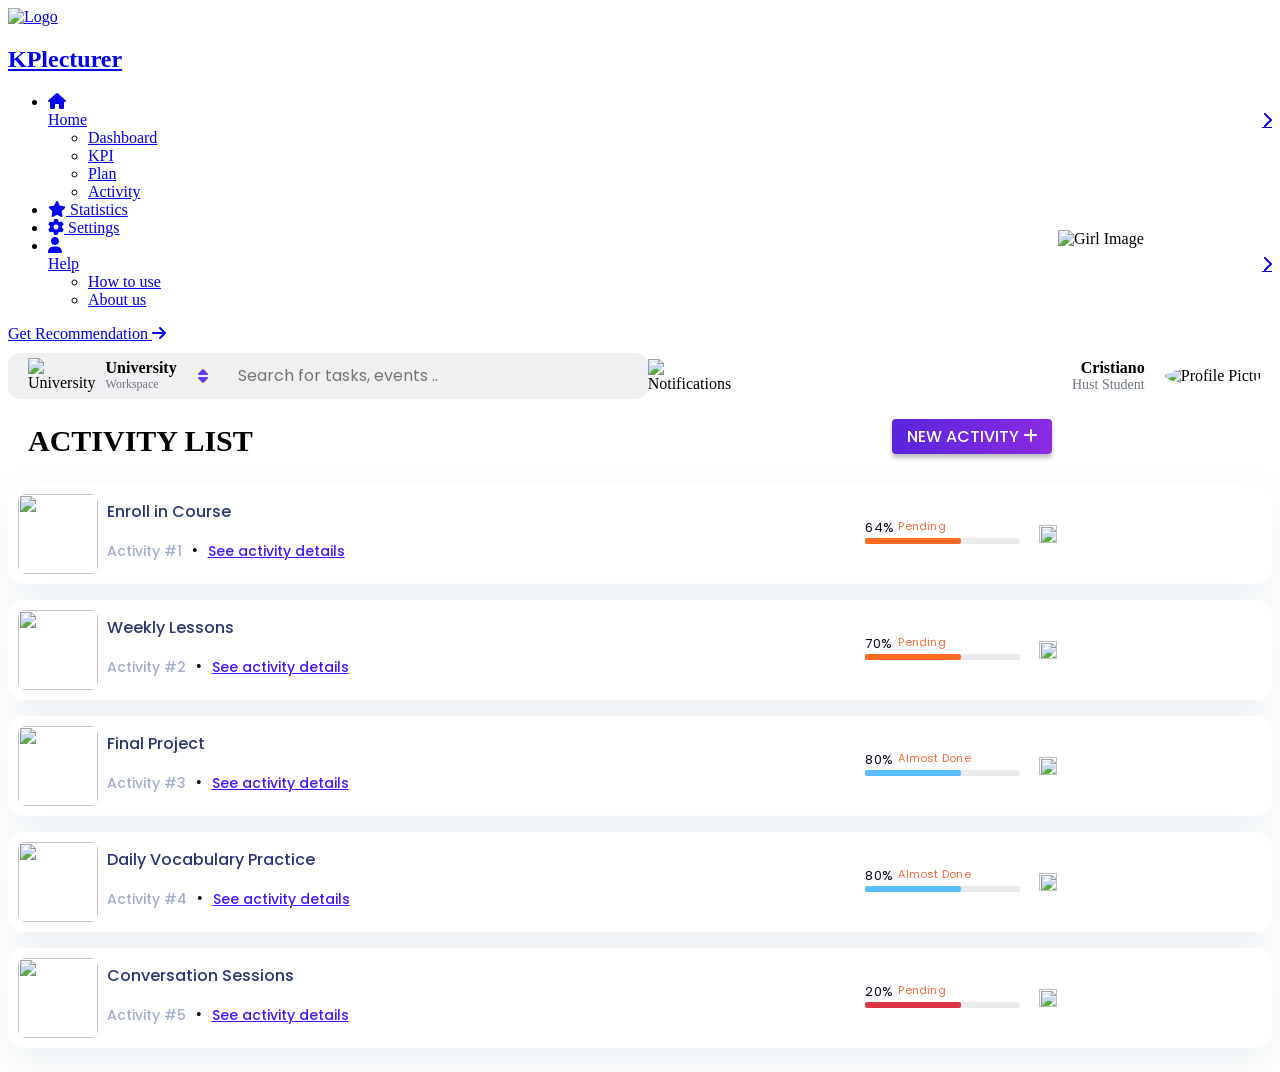
==== commit f7b7a3da: "fix conflict" ====
--- a/activitylist.html
+++ b/activitylist.html
@@ -88,7 +88,8 @@
                             <input type="text" class="search-input" placeholder="Search for tasks, events ..">
                         </div>
                         <div class="notification-section noti-dropdown">
-                            <img src="image/notification-badge.svg" alt="Notifications" class="notification-icon noti-dropdown-btn">
+                            <img src="image/notification-badge.svg" alt="Notifications"
+                                class="notification-icon noti-dropdown-btn">
                             <div class="noti-dropdown-content">
                                 <div class="noti-item">
                                     <span class="noti-icon">🕒</span>
@@ -101,7 +102,8 @@
                                     <span class="noti-icon">⏳</span>
                                     <div class="noti-text">
                                         <strong>Hi! It's KPIecture.</strong>
-                                        <p>You just have 1 hour to make your Prepare Text Book done before you're left behind!</p>
+                                        <p>You just have 1 hour to make your Prepare Text Book done before you're left
+                                            behind!</p>
                                     </div>
                                 </div>
                                 <div class="noti-item">
@@ -114,8 +116,8 @@
                                 <a href="#" class="view-all">View all notifications</a>
                             </div>
                         </div>
-                        
-                        
+
+
                     </div>
                     <div class="account-section">
                         <div style="display:flex; flex-direction: column;">
@@ -141,7 +143,7 @@
                 <div class="activity-list">ACTIVITY LIST</div>
                 <div id="activityPopup" class="upload-box">
                     <div class="upload-content">
-                        <div class="upload-text"><span>NEM ACTIVITY</span> <i class="fa-solid fa-plus"></i> </div>
+                        <div class="upload-text"><span>NEW ACTIVITY</span> <i class="fa-solid fa-plus"></i> </div>
                     </div>
                 </div>
             </div>
@@ -459,7 +461,7 @@
                     <div class="main-content">
                         <div class="modal-header">
                             <h3>Create your new activity</h3>
-                            <button class="close" id="close-btn">&times;</button>
+                            <button class="close" id="close-btn" style="margin-right: 20px;">&times;</button>
                         </div class="body-container">
                         <div class="input-section">
                             <div class="input-group">
--- a/header.css
+++ b/header.css
@@ -175,6 +175,73 @@
 .user-dropdown:hover .user-dropdown-content {
     display: block;
 }
+/* CSS for Notification Dropdown */
+.notification-section {
+    position: relative;
+    display: inline-block;
+}
+
+.notification-icon {
+    cursor: pointer;
+    width: 24px;
+    height: 24px;
+}
+
+.noti-dropdown-content {
+    display: none;
+    position: absolute;
+    background: linear-gradient(90deg, rgba(89, 37, 220, 0.6), rgba(156, 60, 231, 0.6));
+    color: white;
+    min-width: 300px;
+    box-shadow: 0px 8px 16px 0px rgba(0, 0, 0, 0.2);
+    z-index: 1;
+    border-radius: 8px;
+    padding: 10px;
+}
+
+.noti-item {
+    display: flex;
+    align-items: center;
+    background-color: white;
+    color: black;
+    border-radius: 8px;
+    margin: 5px 0;
+    padding: 10px;
+}
+
+.noti-icon {
+    font-size: 24px;
+    margin-right: 10px;
+}
+
+.noti-text strong {
+    display: block;
+    font-size: 14px;
+    margin-bottom: 5px;
+}
+
+.noti-text p {
+    margin: 0;
+    font-size: 12px;
+}
+
+.view-all {
+    display: block;
+    text-align: center;
+    color: white !important; /* Force white color */
+    padding: 10px;
+    text-decoration: none;
+}
+
+.view-all:hover {
+    color: #e0e0e0 !important; /* Force light grey color */
+    text-decoration: underline;
+}
+
+.notification-section:hover .noti-dropdown-content {
+    display: block;
+}
+
 /* Media Queries for Responsive Design */
 @media (max-width: 1200px) {
     .search-input {
--- a/activitylist.css
+++ b/activitylist.css
@@ -5,18 +5,18 @@
     background: white;
 }
 
-.activity-content{
-    width: 100%;
-}
-
-.activity-des{
+.activity-content {
+    width: 100%;
+}
+
+.activity-des {
     display: flex;
     justify-content: start;
     align-items: center;
 }
 
 .content {
-    margin-top:20px;
+    margin-top: 20px;
     display: flex;
     flex-direction: column;
     width: 100%;
@@ -38,7 +38,7 @@
     cursor: pointer;
 }
 
-.card:hover{
+.card:hover {
     transform: translateY(-5px);
     box-shadow: 0px 18px 40px rgba(112, 144, 176, 0.2);
 }
@@ -49,7 +49,7 @@
     flex-direction: column;
     justify-content: space-between;
     align-items: start;
-    height:60%;
+    height: 60%;
     width: 60%;
 }
 
@@ -159,6 +159,7 @@
     background: #DC3545;
     border-radius: 2px;
 }
+
 .bar-fill-1 {
     width: 95.45px;
     height: 6px;
@@ -166,6 +167,7 @@
     background: #5BBFFF;
     border-radius: 2px;
 }
+
 .bar-fill-2 {
     width: 95.45px;
     height: 6px;
@@ -173,17 +175,18 @@
     background: #FC6B21;
     border-radius: 2px;
 }
+
 .image-container {
     width: 212px;
     height: 208px;
     position: absolute;
-    right:10px;
+    right: 10px;
     top: 80px;
     display: flex;
     justify-content: center;
     align-items: center;
     transform-origin: 0 0;
-    margin-top:150px;
+    margin-top: 150px;
 }
 
 .display-image {
@@ -227,8 +230,7 @@
     color: white;
     font-size: 16px;
     font-family: Poppins, sans-serif;
-    margin: 10px 10px; /* Khoảng cách giữa chữ và biểu tượng */
-
+    margin: 10px 10px; /* Khoáº£ng cĂ¡ch giá»¯a chá»¯ vĂ  biá»ƒu tÆ°á»£ng */
     font-weight: 500;
 }
 
@@ -236,9 +238,7 @@
     width: 20px;
     height: 20px;
     background: white;
-
-    border-radius: 50%; /* Hình tròn hoàn hảo */
-
+    border-radius: 50%; /* HĂ¬nh trĂ²n hoĂ n háº£o */
     display: flex;
     justify-content: center;
     align-items: center;
@@ -247,13 +247,11 @@
     font-weight: 500;
 }
 
-
 .add-activity{
     display: flex;
     justify-content: space-between;
     align-items: center;
     width: calc(100% - 220px);
-
 
 
 }
@@ -264,20 +262,15 @@
     margin-top:10px;
 
 }
-.activity-list{
-    font-size: 30px;
-    font-weight: 600;
-    margin-left:20px;
-    margin-top:10px;
-
-}
+
 .icon-structure {
     width: 8px;
     height: 8px;
     position: relative;
 }
 
-.icon-structure::before, .icon-structure::after {
+.icon-structure::before,
+.icon-structure::after {
     content: "";
     position: absolute;
     background: #623CE7;
@@ -298,16 +291,16 @@
 }
 
 .modal {
-    display: none; 
-    position: fixed; 
-    z-index: 100; 
+    display: none;
+    position: fixed;
+    z-index: 100;
     left: 0;
     top: 0;
     width: 100%;
-    height: 100%; 
-    overflow: auto; 
-    background-color: rgb(0,0,0); 
-    background-color: rgba(0,0,0,0.4); 
+    height: 100%;
+    overflow: auto;
+    background-color: rgb(0, 0, 0);
+    background-color: rgba(0, 0, 0, 0.4);
 }
 
 .modal-header {
@@ -333,22 +326,22 @@
 
 
 .close {
-background: none;
-border: none;
-font-size: 24px;
-cursor: pointer;
-color: #aaa;
-float: left;
-font-size: 28px;
-font-weight: bold;
+    background: none;
+    border: none;
+    font-size: 24px;
+    cursor: pointer;
+    color: #aaa;
+    float: left;
+    font-size: 28px;
+    font-weight: bold;
 
 }
 
 .close:hover,
 .close:focus {
-color: black;
-text-decoration: none;
-cursor: pointer;
+    color: black;
+    text-decoration: none;
+    cursor: pointer;
 }
 
 
@@ -408,7 +401,7 @@
     border: 2px solid #5925DC;
     display: flex;
     align-items: center;
-    font-family: 'Poppins'    
+    font-family: 'Poppins'
 }
 
 
@@ -422,20 +415,23 @@
     font-weight: 500;
     color: #686677;
     font-family: 'Poppins';
-
     padding: 0px 12px; /* Thêm padding để tạo khoảng cách giữa nội dung và border */
 }
+
 
 .time-inputs {
     height: 54px;
     display: flex;
-    gap: 20px; /* Adjust gap to balance the width */
-    width: 100%; /* Ensure it takes full width of container */
+    gap: 20px;
+    /* Adjust gap to balance the width */
+    width: 100%;
+    /* Ensure it takes full width of container */
     font-family: 'Poppins'
 }
 
 .time-box {
-    width: 50%; /* Each time-box will take up half of the time-inputs container */
+    width: 50%;
+    /* Each time-box will take up half of the time-inputs container */
     height: 42px;
     position: relative;
     font-family: 'Poppins'
@@ -511,26 +507,19 @@
     justify-content: center;
     align-items: center;
 }
+
 .create-activity-button {
     width: 160px;
     padding: 8px 0;
     margin-top: 8px;
     background-color: #5925DC;
-    border: none; 
+    border: none;
     border-radius: 6px;
     color: white;
     font-size: 16px;
     font-family: Poppins;
     font-weight: 500;
     line-height: 25px;
-
-    text-align: center; /* Căn giữa nội dung của nút */
-    cursor: pointer;
-    outline: none; /* Loại bỏ đường viền khi focus */
-}
-
-.create-activity-button:hover {
-    background-color: #4d1ea9; /* Màu nền khi di chuột qua */
     text-align: center;
     /* Căn giữa nội dung của nút */
     cursor: pointer;
@@ -541,10 +530,9 @@
 .create-activity-button:hover {
     background-color: #4d1ea9;
     /* Màu nền khi di chuột qua */
-
-}
-
-.main-content{
+}
+
+.main-content {
     width: 70%;
 }
 
@@ -553,106 +541,108 @@
     top: 32px;
     right: 32px;
     z-index: 999999;
-  }
-  
-  .toast {
+}
+
+.toast {
     display: flex;
     align-items: center;
     background-color: #fff;
     border-radius: 2px;
-    padding:  0;
+    padding: 0;
     min-width: 400px;
     max-width: 500px;
     border-left: 4px solid;
     box-shadow: 0 5px 8px rgba(0, 0, 0, 0.08);
     transition: all linear 0.3s;
-  }
-  
-  @keyframes slideInLeft {
+}
+
+@keyframes slideInLeft {
     from {
-      opacity: 0;
-      transform: translateX(calc(100% + 32px));
+        opacity: 0;
+        transform: translateX(calc(100% + 32px));
     }
+
     to {
-      opacity: 1;
-      transform: translateX(0);
+        opacity: 1;
+        transform: translateX(0);
     }
-  }
-  
-  @keyframes fadeOut {
+}
+
+@keyframes fadeOut {
     to {
-      opacity: 0;
+        opacity: 0;
     }
-  }
-  
-  .toast--success {
+}
+
+.toast--success {
     border-color: #47d864;
-  }
-  
-  .toast--success .toast__icon {
+}
+
+.toast--success .toast__icon {
     color: #47d864;
-  }
-  
-  .toast--info {
+}
+
+.toast--info {
     border-color: #2f86eb;
-  }
-  
-  .toast--info .toast__icon {
+}
+
+.toast--info .toast__icon {
     color: #2f86eb;
-  }
-  
-  .toast--warning {
+}
+
+.toast--warning {
     border-color: #ffc021;
-  }
-  
-  .toast--warning .toast__icon {
+}
+
+.toast--warning .toast__icon {
     color: #ffc021;
-  }
-  
-  .toast--error {
+}
+
+.toast--error {
     border-color: #ff623d;
-  }
-  
-  .toast--error .toast__icon {
+}
+
+.toast--error .toast__icon {
     color: #ff623d;
-  }
-  
-  .toast + .toast {
+}
+
+.toast+.toast {
     margin-top: 24px;
-  }
-  
-  .toast__icon {
+}
+
+.toast__icon {
     font-size: 24px;
-  }
-  
-  .toast__icon,
-  .toast__close {
+}
+
+.toast__icon,
+.toast__close {
     padding: 0 16px;
-  }
-  
-  .toast__body {
+}
+
+.toast__body {
     flex-grow: 1;
-  }
-  
-  .toast__title {
+}
+
+.toast__title {
     font-size: 16px;
     font-weight: 600;
     color: #333;
-  }
-  
-  .toast__msg {
+}
+
+.toast__msg {
     font-size: 14px;
     color: #888;
     margin-top: 6px;
     line-height: 1.5;
-  }
-  
-  .toast__close {
+}
+
+.toast__close {
     font-size: 20px;
     color: rgba(0, 0, 0, 0.3);
     cursor: pointer;
-  }
-  .update-modal {
+}
+
+.update-modal {
     display: none;
     position: fixed;
     z-index: 100;
@@ -933,7 +923,6 @@
     font-weight: 500;
 }
 
-
 #yes-btn1 {
     position: relative;
     bottom: 0;
@@ -1033,24 +1022,25 @@
     width: 100%;
     height: 100%;
 }
+
 .update-progress-bar {
     width: 100%;
     background-color: #E0E0E0;
     border-radius: 10px;
-
-    height: 8px; /* Thu nhỏ lại thanh tiến độ */
-
+    height: 8px;
+    /* Thu nhỏ lại thanh tiến độ */
     margin-top: 5px;
     position: relative;
 }
 
 .update-contribution-graph {
-
-    width: 80%; /* Giảm kích thước của biểu đồ */
-    height: 100px; /* Giảm kích thước của biểu đồ */
-
-    position: relative;
-}
+    width: 80%;
+    /* Giảm kích thước của biểu đồ */
+    height: 100px;
+    /* Giảm kích thước của biểu đồ */
+    position: relative;
+}
+
 .popup-successful {
     display: none;
     position: fixed;
@@ -1110,6 +1100,7 @@
 .popup-successful-button:hover {
     background: linear-gradient(0deg, #7F25FB 0%, #7F25FB 100%), linear-gradient(128deg, #CB3CFF 20%, #7F25FB 68%);
 }
+
 .detail-container {
     width: 1236px;
     height: 844px;
@@ -1314,7 +1305,8 @@
     padding: 0px;
     background: none;
     overflow: hidden;
-    white-space: nowrap; /* Prevent text from wrapping */
+    white-space: nowrap;
+    /* Prevent text from wrapping */
 }
 
 .detail-skills {
@@ -1533,8 +1525,9 @@
         display: none;
     }
 }
+
 @media screen and (max-width: 768px) {
-   
+
     .dashboard {
         margin-left: 30px;
         width: 100%;
@@ -1544,12 +1537,13 @@
     #sidebar-container {
         display: none;
     }
-   
+
     .search-bar {
         display: flex;
         justify-content: space-between;
         align-items: center;
     }
+
     .menu-icon {
         width: 30px;
         height: 30px;
@@ -1562,15 +1556,30 @@
     }
 
 }
+
 @media screen and (max-width: 768px) {
-   .image-container{
-    display:none;
-   }
-   .dashboard {
-    margin-left: 30px;
-    width: 100%;
-    padding-right: 30px;
-}
+    .image-container {
+        display: none;
+    }
+
+    .dashboard {
+        margin-left: 30px;
+        width: 100%;
+        padding-right: 30px;
+    }
+
+    .card {
+        width: 100%
+    }
+
+    .activity-list {
+        width: 200px;
+        font-size: 25px;
+    }
+
+    .upload-text {
+        margin: 0px 0px;
+    }
 }
 
     .card{
@@ -1579,27 +1588,15 @@
 
     }
     
-    @media (max-width: 768px) {
-        .upload-text span {
-            display: none;
-            /* Ẩn văn bản */
-    
-        }
-        .activity-list{
-            width:200px;
-            font-size:25px;
-        }
-        
-          .upload-text{
-            margin:0px 0px;
-          }
+
+@media (max-width: 768px) {
+    .upload-text span {
+        display: none;
+        /* Ẩn văn bản */
     }
 
-    @media (max-width: 768px) {
-        .upload-text span {
-          display: none; /* Ẩn văn bản */
-        }
-        .create-activity-button{
-            margin-top:-20px;
-        }
-      }+    .create-activity-button {
+        margin-top: -20px;
+    }
+}
+
